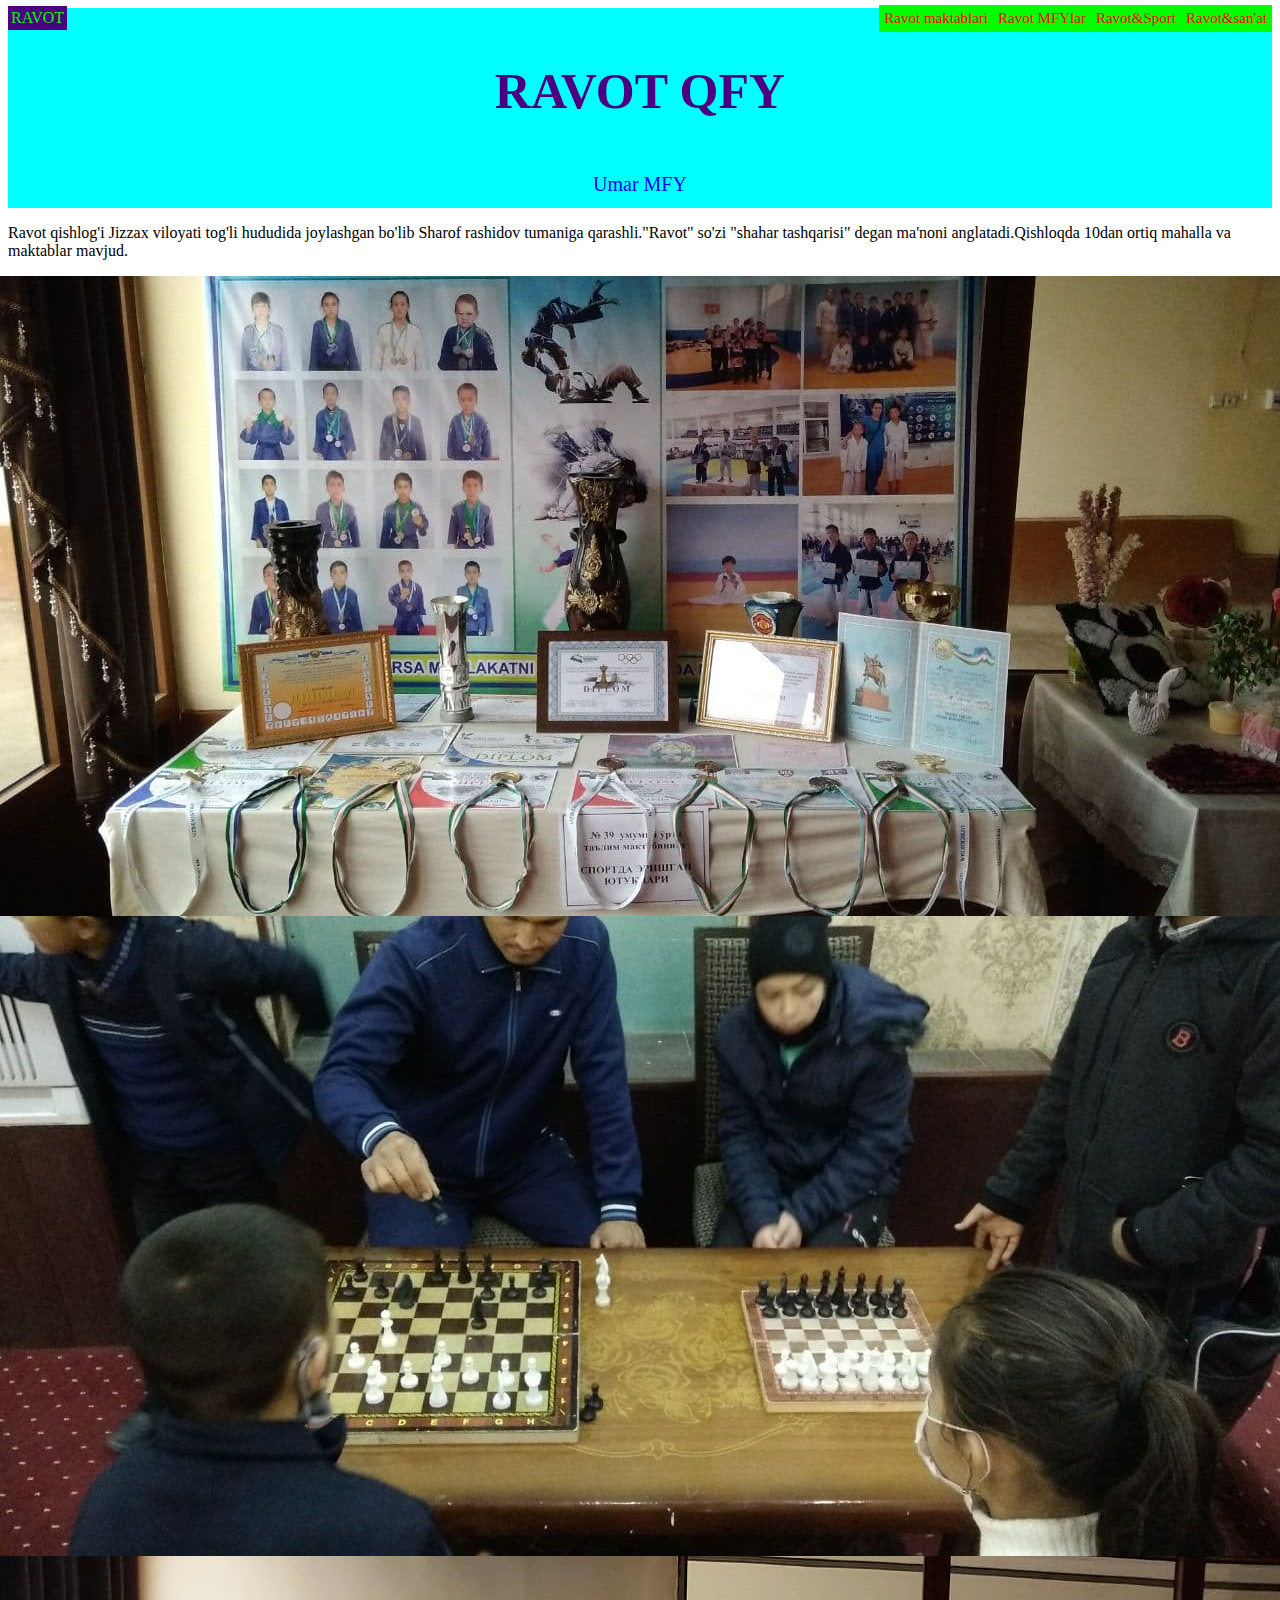
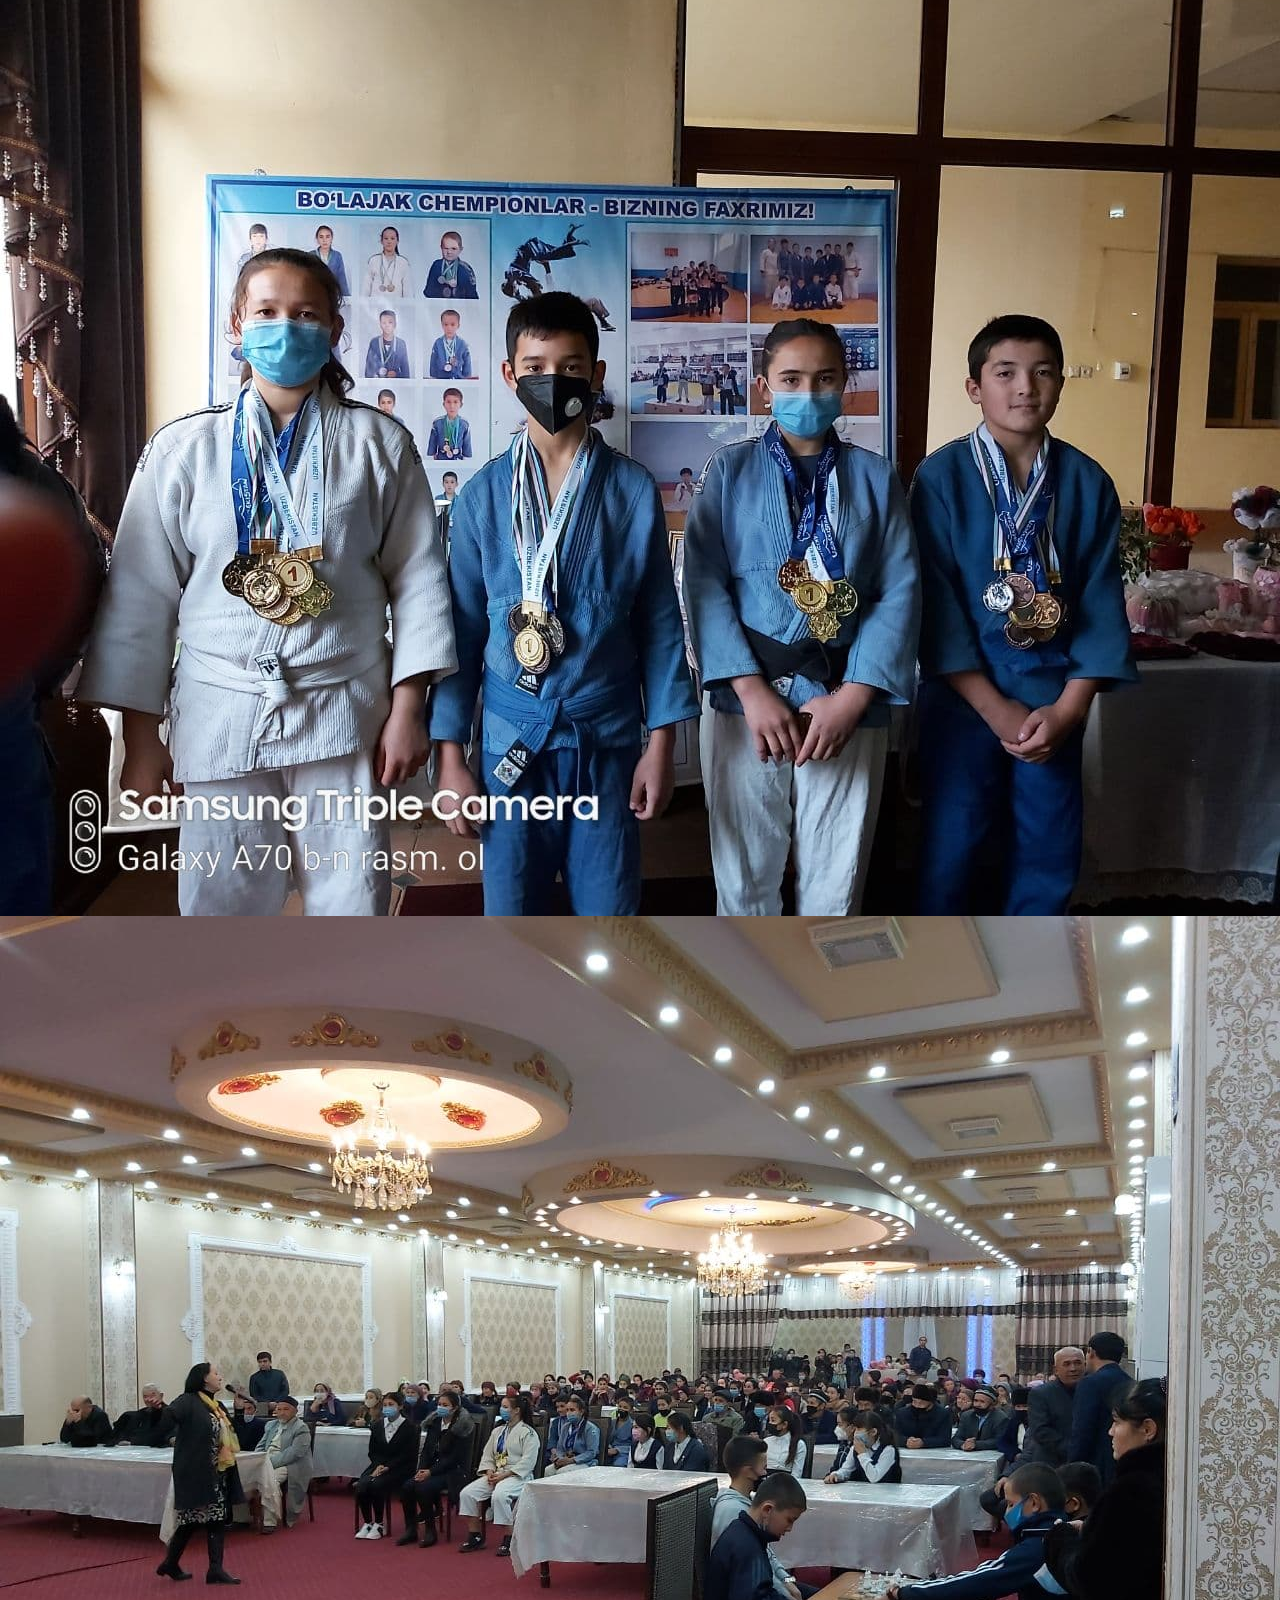
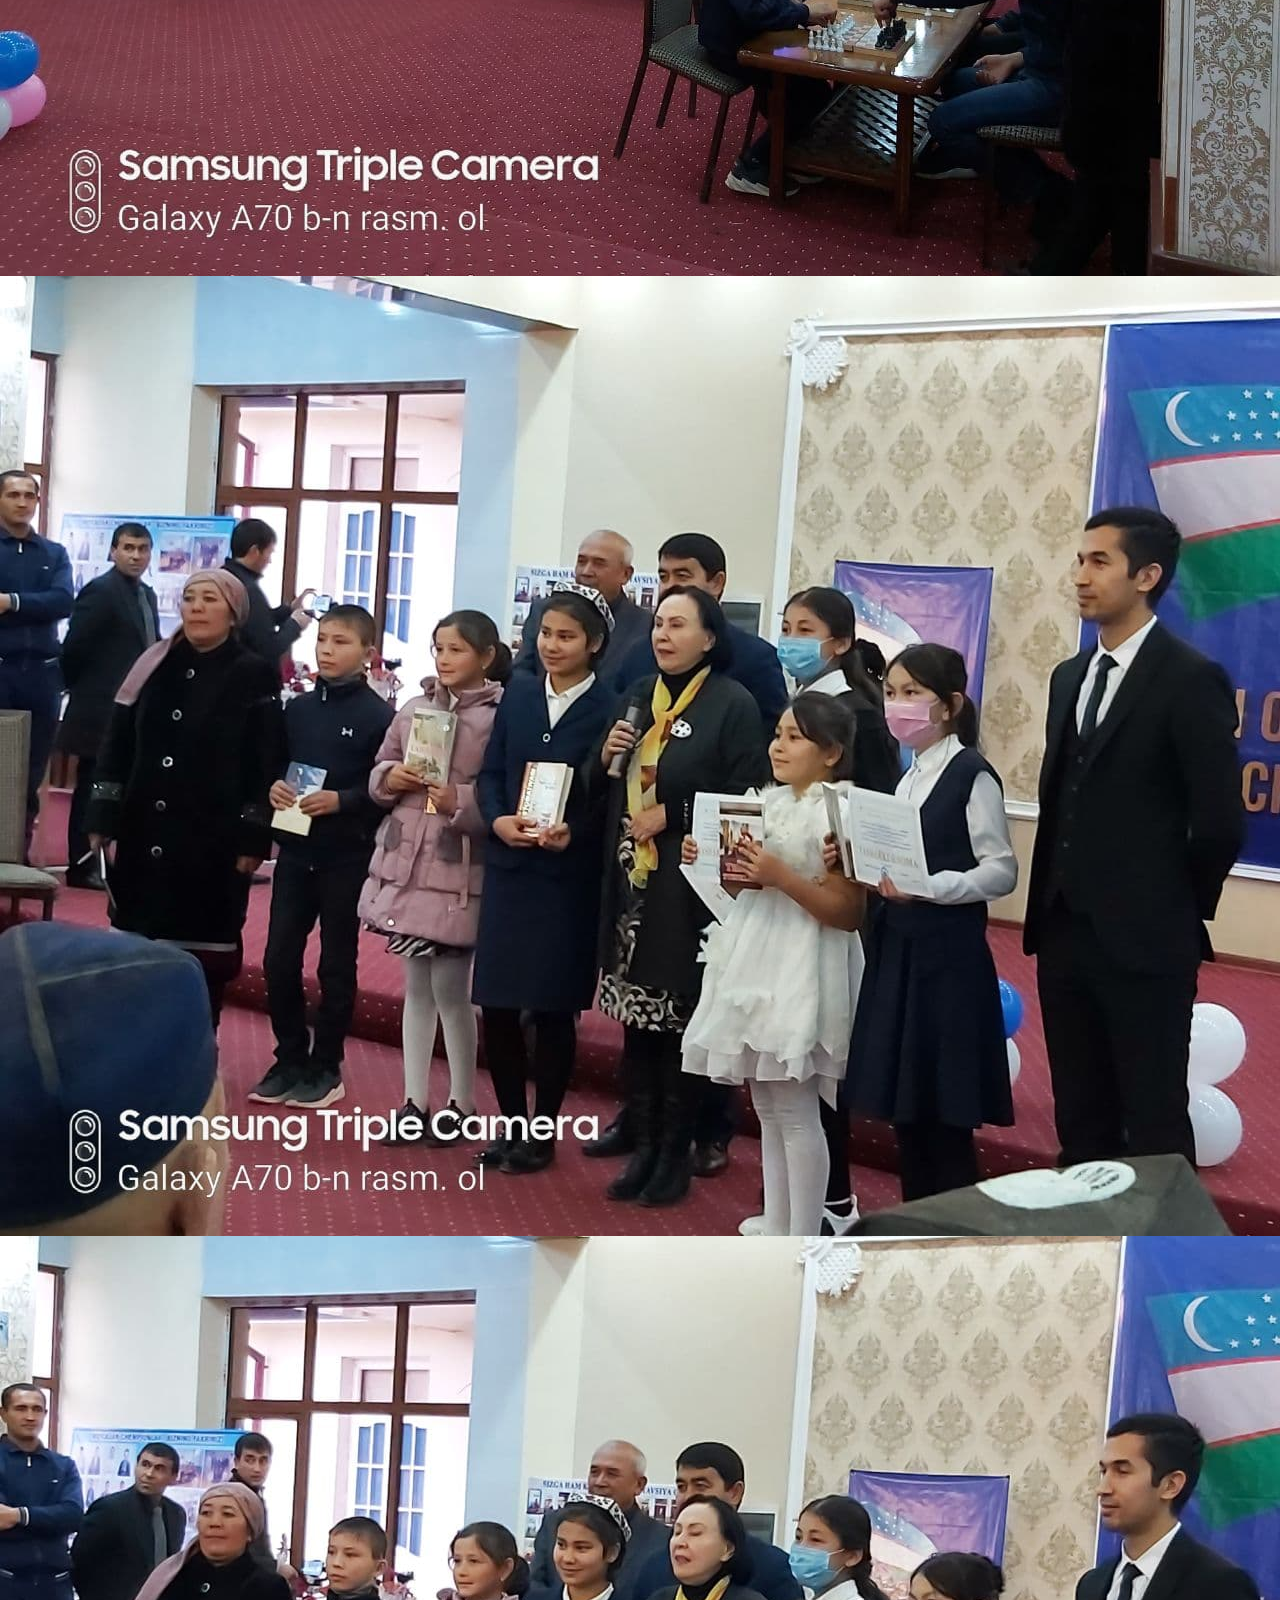
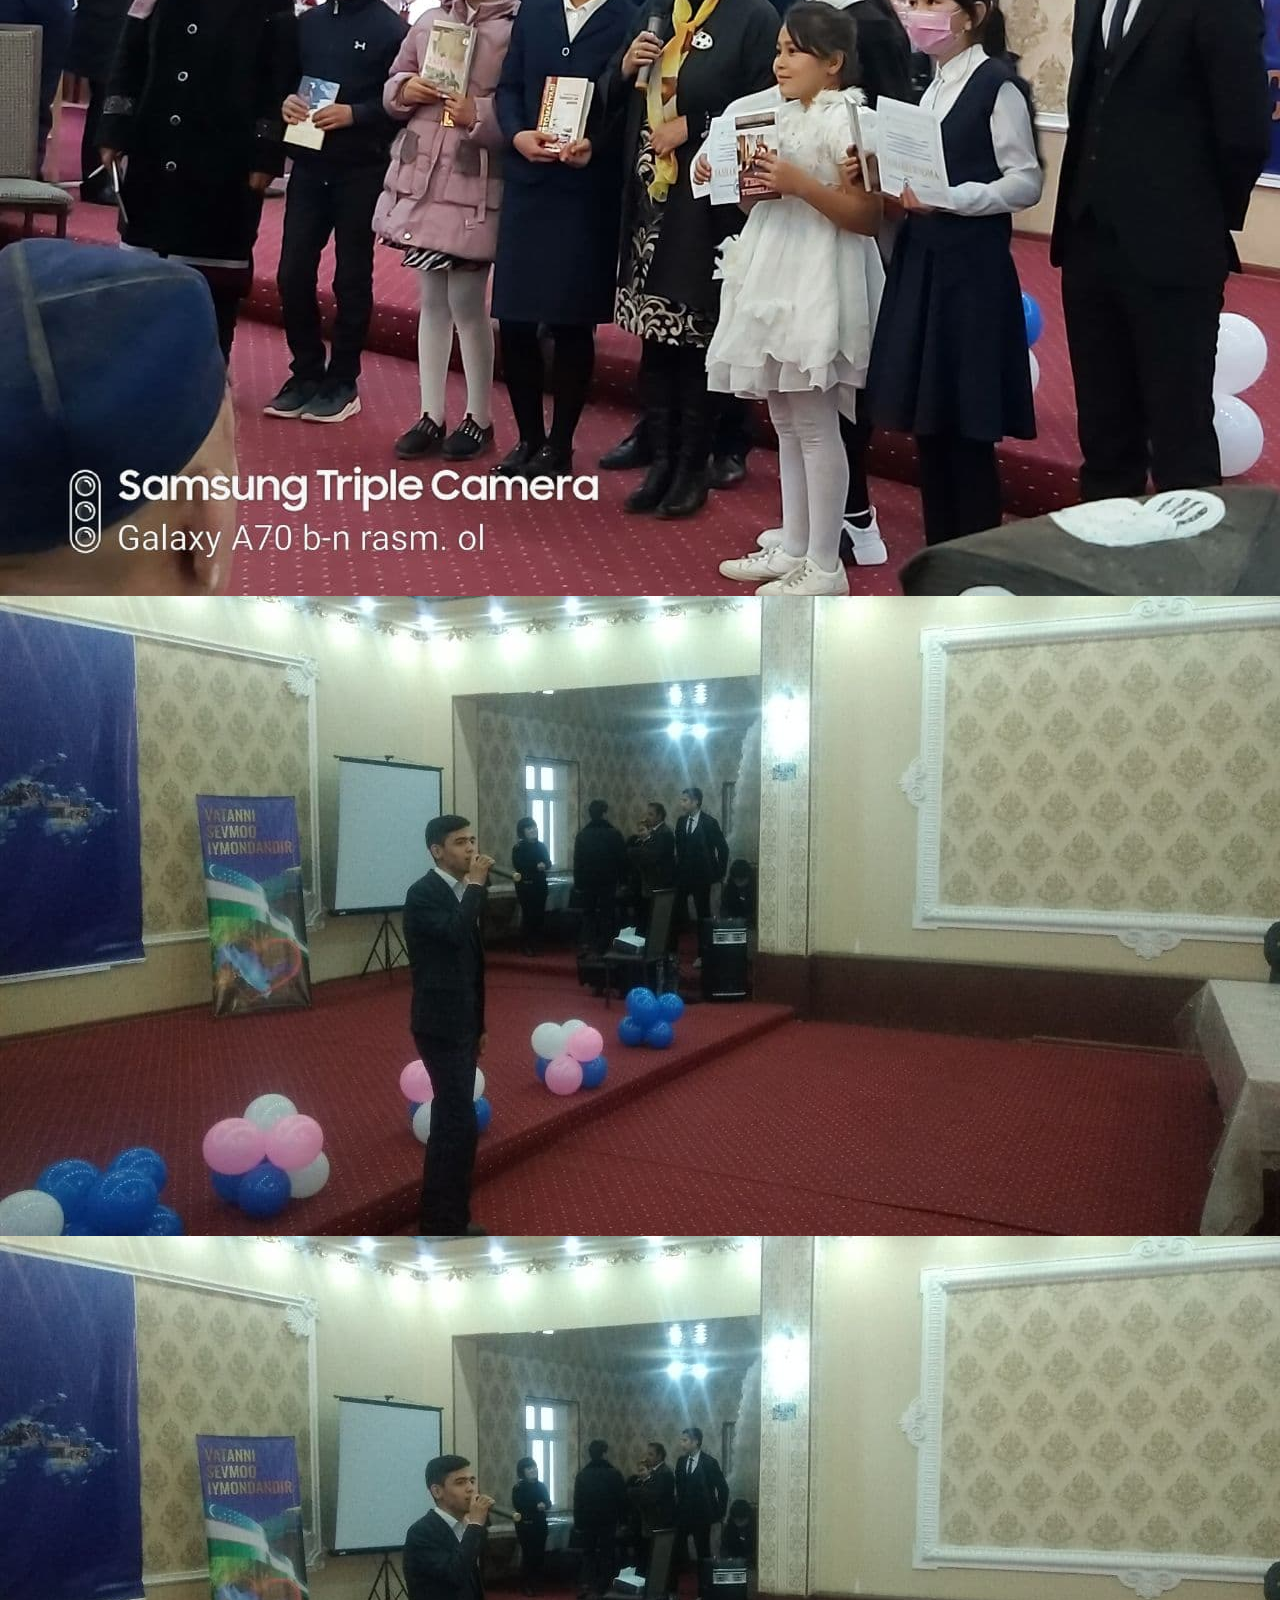
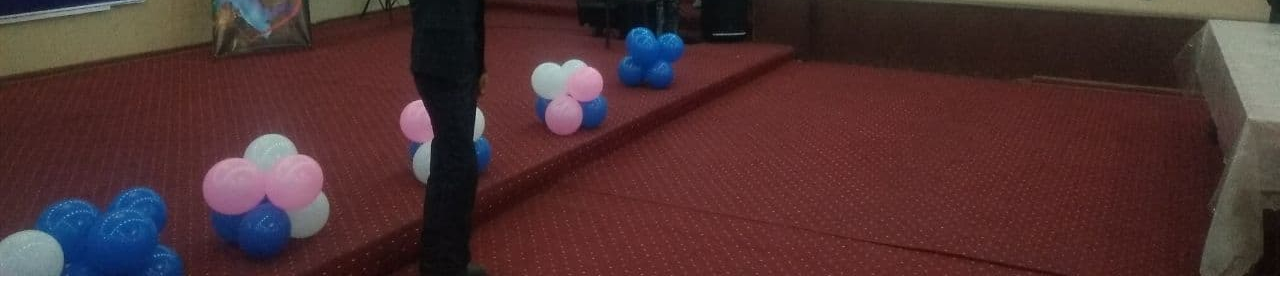
==== index.html @ e62953dc "Added new files" ====
<!DOCTYPE html>
<html lang="en">
<head>
    <meta charset="UTF-8">
    <meta name="viewport" content="width=device-width, initial-scale=1.0">
    <link rel="stylesheet" href="./style.css">
    <title>Jizzax Ravot</title>
</head>
<body>
    <header>
        
        <nav>
            <a href="#!" class="logo">RAVOT</a>
            <ul>
                <li><a href="#!">Ravot maktablari</a></li>
                <li><a href="#!">Ravot MFYlar</a></li>
                <li><a href="./sport.html">Ravot&Sport</a></li>
                <li><a href="./sanat.html">Ravot&san'at</a></li>
            </ul>
        </nav>
        <h1>RAVOT QFY</h1>
        <p>Umar MFY</p>
    </header>
    <section>
        <p>Ravot qishlog'i Jizzax viloyati tog'li hududida joylashgan bo'lib Sharof rashidov tumaniga qarashli."Ravot" so'zi "shahar tashqarisi" degan ma'noni anglatadi.Qishloqda 10dan ortiq mahalla va maktablar mavjud.</p>
        <img src="./ravot7.jpg" alt="JPEG">
        <img src="./ravot6.jpg" alt="">
        <img src="./ravot5.jpg" alt="JPEG">
        <img src="./ravot4.jpg" alt="JPEG">
        <img src="./ravot3.jpg" alt="JPEG">
        <img src="./ravot2.jpg" alt="JPEG">
        <img src="./ravot1.jpg" alt="JPEG">
        <img src="./ravot.jpg" alt="JPEG">
    </section>
</body>
---- style.css ----
header{
    width: 100%;
    height: 200px;
    display: flex;
    flex-direction: column;
    justify-content: space-evenly;
    align-items: center;
    margin: auto;
    background: aqua;
}
header nav{
    width: 100%;
    height: 20px;
    display: flex;
    justify-content: space-between;
    align-items: center;
}
header nav .logo{
    display: block;
    text-decoration: none;
    background: indigo;
    padding: 3px;
    color: lime;
}
header nav ul{
    display: flex;
    list-style: none;
    justify-content: space-between;
}
header nav ul li a{
    text-decoration: none;
    display: block;
    background: lime;
    color: red;
    font-size: 15px;
    padding: 5px;
}
header h1{
 font-weight: 700;
 color: indigo;
 font-size: 50px;
}
header p{
    font-weight:400;
    color: blue;
    font-size: 20px;
   }
   section{
  
 
    display: flex;
    flex-direction: column;
    justify-content: space-evenly;
    align-items: center;
    margin: auto;
   }
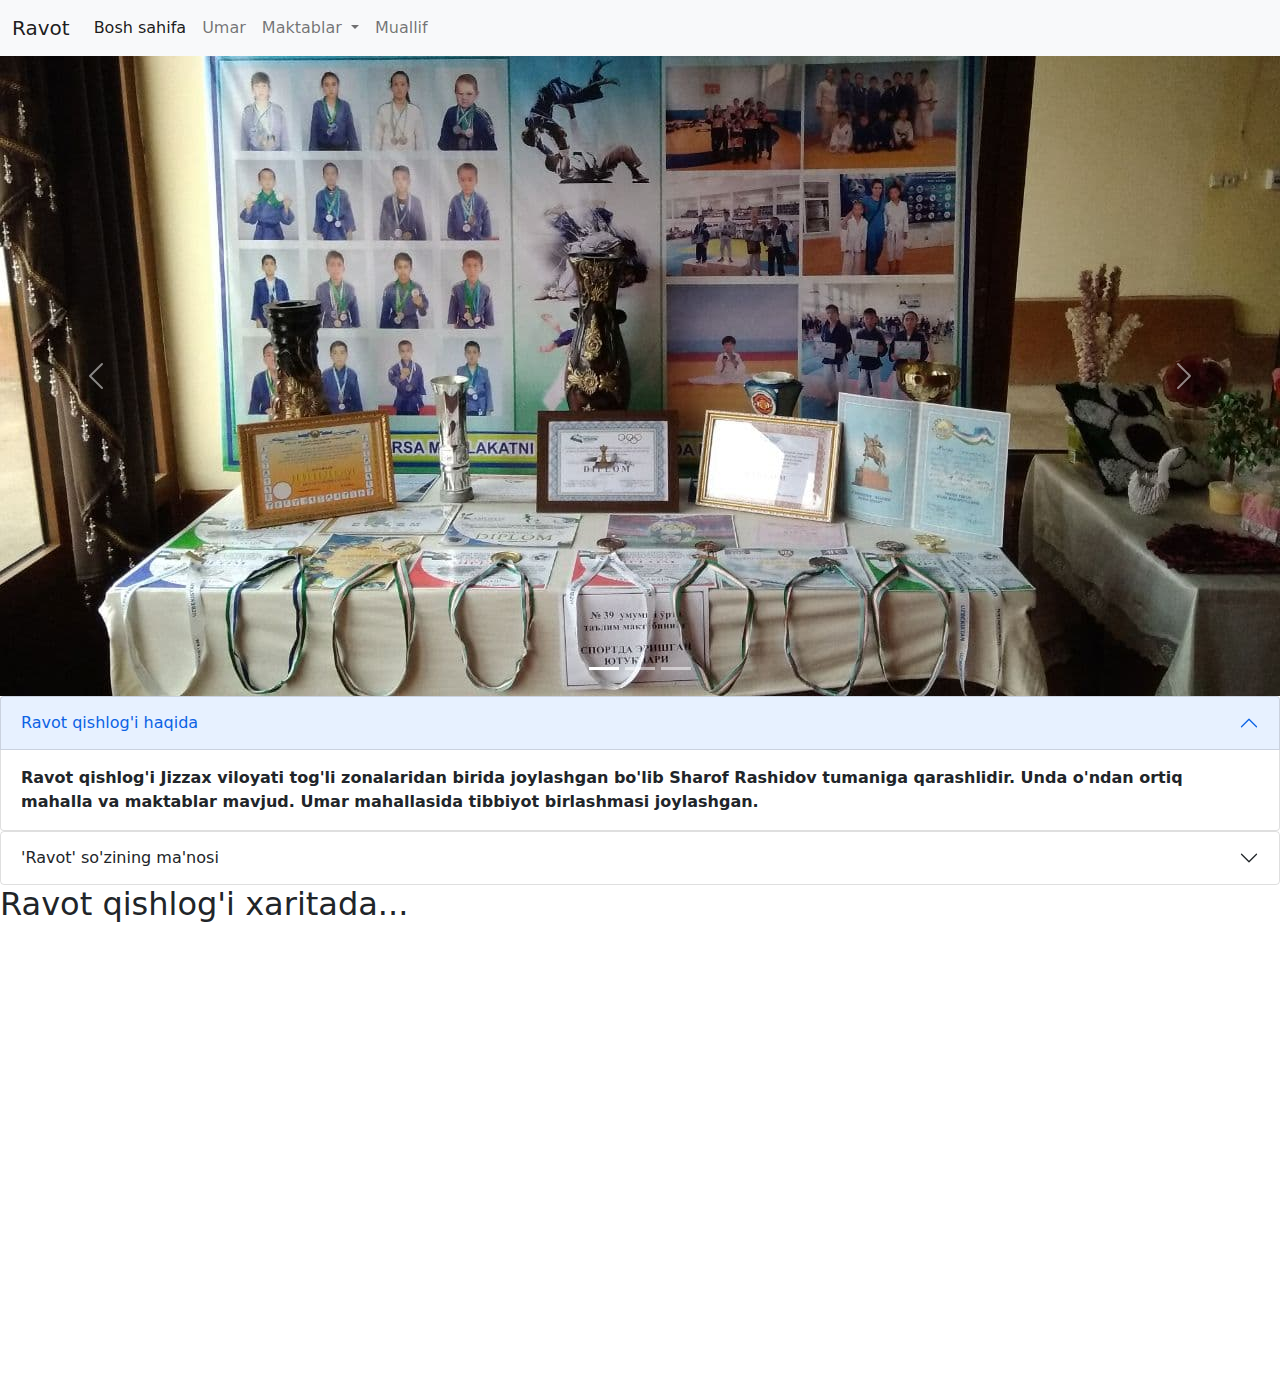
==== commit 5af76b1d: "Updated" ====
--- a/index.html
+++ b/index.html
@@ -1,35 +1,148 @@
-<!DOCTYPE html>
+<!doctype html>
 <html lang="en">
+
 <head>
-    <meta charset="UTF-8">
-    <meta name="viewport" content="width=device-width, initial-scale=1.0">
-    <link rel="stylesheet" href="./style.css">
-    <title>Jizzax Ravot</title>
+    <!-- Required meta tags -->
+    <meta charset="utf-8">
+    <meta name="viewport" content="width=device-width, initial-scale=1">
+
+    <!-- Bootstrap CSS -->
+    <link href="./css/bootstrap.min.css" rel="stylesheet">
+
+    <title>Hello, world!</title>
 </head>
+
 <body>
-    <header>
-        
-        <nav>
-            <a href="#!" class="logo">RAVOT</a>
-            <ul>
-                <li><a href="#!">Ravot maktablari</a></li>
-                <li><a href="#!">Ravot MFYlar</a></li>
-                <li><a href="./sport.html">Ravot&Sport</a></li>
-                <li><a href="./sanat.html">Ravot&san'at</a></li>
-            </ul>
-        </nav>
-        <h1>RAVOT QFY</h1>
-        <p>Umar MFY</p>
-    </header>
-    <section>
-        <p>Ravot qishlog'i Jizzax viloyati tog'li hududida joylashgan bo'lib Sharof rashidov tumaniga qarashli."Ravot" so'zi "shahar tashqarisi" degan ma'noni anglatadi.Qishloqda 10dan ortiq mahalla va maktablar mavjud.</p>
-        <img src="./ravot7.jpg" alt="JPEG">
-        <img src="./ravot6.jpg" alt="">
-        <img src="./ravot5.jpg" alt="JPEG">
-        <img src="./ravot4.jpg" alt="JPEG">
-        <img src="./ravot3.jpg" alt="JPEG">
-        <img src="./ravot2.jpg" alt="JPEG">
-        <img src="./ravot1.jpg" alt="JPEG">
-        <img src="./ravot.jpg" alt="JPEG">
-    </section>
-</body>+    
+
+
+    <nav class="navbar navbar-expand-lg navbar-light bg-light">
+        <div class="container-fluid">
+            <a class="navbar-brand" href="#">Ravot</a>
+            <button class="navbar-toggler" type="button" data-bs-toggle="collapse"
+                data-bs-target="#navbarSupportedContent" aria-controls="navbarSupportedContent" aria-expanded="false"
+                aria-label="Toggle navigation">
+                <span class="navbar-toggler-icon"></span>
+            </button>
+            <div class="collapse navbar-collapse" id="navbarSupportedContent">
+                <ul class="navbar-nav me-auto mb-2 mb-lg-0">
+                    <li class="nav-item">
+                        <a class="nav-link active" aria-current="page" href="./index.html">Bosh sahifa</a>
+                    </li>
+                    <li class="nav-item">
+                        <a class="nav-link" href="#!">Umar</a>
+                    </li>
+                    <li class="nav-item dropdown">
+                        <a class="nav-link dropdown-toggle" href="#" id="navbarDropdown" role="button"
+                            data-bs-toggle="dropdown" aria-expanded="false">
+                            Maktablar
+                        </a>
+                        <ul class="dropdown-menu" aria-labelledby="navbarDropdown">
+                            <li><a class="dropdown-item " href="./39.html">39</a></li>
+                            <li><a class="dropdown-item " href="#">40</a></li>
+                            <li><a class="dropdown-item " href="#">53</a></li>
+                            <li><a class="dropdown-item " href="#">47</a></li>
+                        </ul>
+                    </li>
+                    <li class="nav-item">
+                        <a class="nav-link" href="./shohjahon.html">Muallif</a>
+                    </li>
+                </ul>
+            </div>
+        </div>
+    </nav>
+    <div id="carouselExampleIndicators" class="carousel slide" data-bs-ride="carousel">
+        <ol class="carousel-indicators">
+            <li data-bs-target="#carouselExampleIndicators" data-bs-slide-to="0" class="active"></li>
+            <li data-bs-target="#carouselExampleIndicators" data-bs-slide-to="1"></li>
+            <li data-bs-target="#carouselExampleIndicators" data-bs-slide-to="2"></li>
+            
+        </ol>
+        <div class="carousel-inner">
+            <div class="carousel-item active">
+                <img src="./ravot7.jpg" class="d-block w-100" alt="JPEG">
+            </div>
+            <div class="carousel-item">
+                <img src="./ravot4.jpg" class="d-block w-100" alt="JPEG">
+            </div>
+            <div class="carousel-item">
+                <img src="./ravot1.jpg" class="d-block w-100" alt="JPEG">
+            </div>
+            
+        </div>
+        <a class="carousel-control-prev" href="#carouselExampleIndicators" role="button" data-bs-slide="prev">
+            <span class="carousel-control-prev-icon" aria-hidden="true"></span>
+            <span class="visually-hidden">Previous</span>
+        </a>
+        <a class="carousel-control-next" href="#carouselExampleIndicators" role="button" data-bs-slide="next">
+            <span class="carousel-control-next-icon" aria-hidden="true"></span>
+            <span class="visually-hidden">Next</span>
+        </a>
+    </div>
+
+
+
+
+
+
+
+
+    <div class="accordion" id="accordionExample">
+        <div class="accordion-item">
+            <h2 class="accordion-header" id="headingOne">
+                <button class="accordion-button" type="button" data-bs-toggle="collapse" data-bs-target="#collapseOne"
+                    aria-expanded="true" aria-controls="collapseOne">
+                    Ravot qishlog'i haqida
+                </button>
+            </h2>
+            <div id="collapseOne" class="accordion-collapse collapse show" aria-labelledby="headingOne"
+                data-bs-parent="#accordionExample">
+                <div class="accordion-body">
+                    <strong>Ravot qishlog'i Jizzax viloyati tog'li zonalaridan birida joylashgan bo'lib Sharof Rashidov
+                        tumaniga qarashlidir. Unda o'ndan ortiq mahalla va maktablar mavjud. Umar mahallasida tibbiyot
+                        birlashmasi joylashgan.
+                </div>
+            </div>
+        </div>
+        <div class="accordion-item">
+            <h2 class="accordion-header" id="headingTwo">
+                <button class="accordion-button collapsed" type="button" data-bs-toggle="collapse"
+                    data-bs-target="#collapseTwo" aria-expanded="false" aria-controls="collapseTwo">
+                    'Ravot' so'zining ma'nosi
+                </button>
+            </h2>
+            <div id="collapseTwo" class="accordion-collapse collapse" aria-labelledby="headingTwo"
+                data-bs-parent="#accordionExample">
+                <div class="accordion-body">
+                    <strong>'Ravot' so'zi 'shahar tashqarisi' ma'nosini anglatadi. Ya'ni qishloq shahardan ma'lum
+                        masofada joylashgani uchun shunday nom olgan. Ma'lumot uchun 'shahriston' so'zi 'shahar
+                        ichkarisi' ma'nosini anglatadi.
+                </div>
+            </div>
+        </div>
+
+    </div>
+
+    <h2>Ravot qishlog'i xaritada...</h2>
+    <iframe
+        src="https://www.google.com/maps/embed?pb=!1m14!1m12!1m3!1d17586.702124862513!2d68.00849351588529!3d40.00932457371166!2m3!1f0!2f0!3f0!3m2!1i1024!2i768!4f13.1!5e1!3m2!1suz!2s!4v1608559220345!5m2!1suz!2s"
+        width="600" height="450" frameborder="0" style="border:0;" allowfullscreen="" aria-hidden="false"
+        tabindex="0"></iframe>
+    <!-- Optional JavaScript; choose one of the two! -->
+
+    <!-- Option 1: Bootstrap Bundle with Popper -->
+    <script src="https://cdn.jsdelivr.net/npm/bootstrap@5.0.0-beta1/dist/js/bootstrap.bundle.min.js"
+        integrity="sha384-ygbV9kiqUc6oa4msXn9868pTtWMgiQaeYH7/t7LECLbyPA2x65Kgf80OJFdroafW"
+        crossorigin="anonymous"></script>
+
+    <!-- Option 2: Separate Popper and Bootstrap JS -->
+
+    <script src="https://cdn.jsdelivr.net/npm/@popperjs/core@2.5.4/dist/umd/popper.min.js"
+        integrity="sha384-q2kxQ16AaE6UbzuKqyBE9/u/KzioAlnx2maXQHiDX9d4/zp8Ok3f+M7DPm+Ib6IU"
+        crossorigin="anonymous"></script>
+    <script src="https://cdn.jsdelivr.net/npm/bootstrap@5.0.0-beta1/dist/js/bootstrap.min.js"
+        integrity="sha384-pQQkAEnwaBkjpqZ8RU1fF1AKtTcHJwFl3pblpTlHXybJjHpMYo79HY3hIi4NKxyj"
+        crossorigin="anonymous"></script>
+</body>
+
+</html>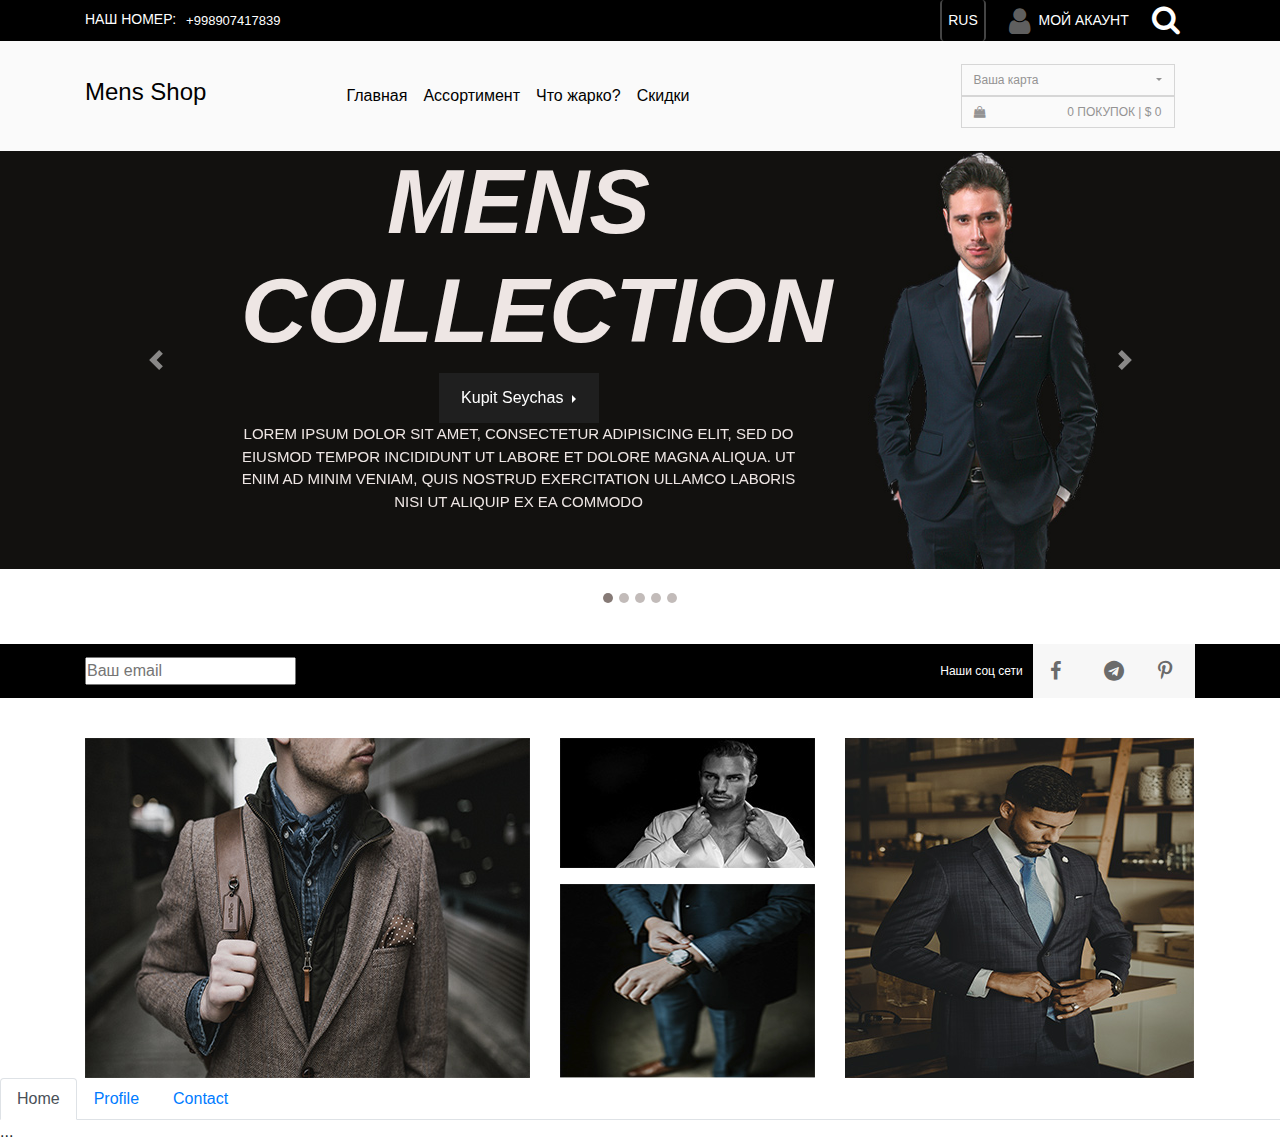
==== commit 9cf23c19: "Updated" ====
--- a/index.html
+++ b/index.html
@@ -2,147 +2,333 @@
 <html lang="en">
 
 <head>
-    <!-- Required meta tags -->
-    <meta charset="utf-8">
-    <meta name="viewport" content="width=device-width, initial-scale=1">
-
-    <!-- Bootstrap CSS -->
-    <link href="./css/bootstrap.min.css" rel="stylesheet">
-
-    <title>Hello, world!</title>
+  <!-- Required meta tags -->
+  <meta charset="utf-8">
+  <meta name="viewport" content="width=device-width, initial-scale=1, shrink-to-fit=no">
+
+  <!-- Bootstrap CSS -->
+  <link rel="stylesheet" href="./css/bootstrap.min.css">
+  <link rel="stylesheet" href="./fonts/font-awesome.min.css">
+  <link rel="stylesheet" href="./css/style.css">
+
+  <title>MEN'S SHOP</title>
 </head>
 
 <body>
-    
-
-
-    <nav class="navbar navbar-expand-lg navbar-light bg-light">
-        <div class="container-fluid">
-            <a class="navbar-brand" href="#">Ravot</a>
-            <button class="navbar-toggler" type="button" data-bs-toggle="collapse"
-                data-bs-target="#navbarSupportedContent" aria-controls="navbarSupportedContent" aria-expanded="false"
-                aria-label="Toggle navigation">
+  <header>
+    <div class="header_top">
+      <div class="container">
+        <div class="row d-flex justify-content-between align-items-center">
+          <div class="col-lg-4 d-flex">
+            <h1>наш номер:</h1>
+            <span>+998907417839</span>
+          </div>
+          <div class="col-lg-3 d-flex align-items-center justify-content-between">
+            <div class="dropdown">
+              <a class="btn" href="#" role="button" id="dropdownMenuLink" data-toggle="dropdown" aria-haspopup="true"
+                aria-expanded="false">
+                RUS
+              </a>
+
+              <div class="dropdown-menu" aria-labelledby="dropdownMenuLink">
+                <a class="dropdown-item" href="#">Action</a>
+                <a class="dropdown-item" href="#">Another action</a>
+                <a class="dropdown-item" href="#">Something else here</a>
+              </div>
+            </div>
+            <i class="fa fa-user" aria-hidden="true"></i>
+            <a href="#!">
+              <p>мой акаунт</p>
+            </a>
+            <a class="search" href="#!"><i class="fa fa-search" aria-hidden="true"></i></a>
+
+          </div>
+        </div>
+      </div>
+    </div>
+    <div class="header_nav d-flex align-items-center">
+      <div class="container">
+        <div class="row d-flex justify-content-between align-items-center">
+          <div class="col-lg-2">
+            <h1>Mens Shop</h1>
+          </div>
+          <div class="col-lg-6">
+            <nav class="navbar navbar-expand-lg navbar-light">
+
+              <button class="navbar-toggler" type="button" data-toggle="collapse" data-target="#navbarSupportedContent"
+                aria-controls="navbarSupportedContent" aria-expanded="false" aria-label="Toggle navigation">
                 <span class="navbar-toggler-icon"></span>
-            </button>
-            <div class="collapse navbar-collapse" id="navbarSupportedContent">
-                <ul class="navbar-nav me-auto mb-2 mb-lg-0">
-                    <li class="nav-item">
-                        <a class="nav-link active" aria-current="page" href="./index.html">Bosh sahifa</a>
-                    </li>
-                    <li class="nav-item">
-                        <a class="nav-link" href="#!">Umar</a>
-                    </li>
-                    <li class="nav-item dropdown">
-                        <a class="nav-link dropdown-toggle" href="#" id="navbarDropdown" role="button"
-                            data-bs-toggle="dropdown" aria-expanded="false">
-                            Maktablar
-                        </a>
-                        <ul class="dropdown-menu" aria-labelledby="navbarDropdown">
-                            <li><a class="dropdown-item " href="./39.html">39</a></li>
-                            <li><a class="dropdown-item " href="#">40</a></li>
-                            <li><a class="dropdown-item " href="#">53</a></li>
-                            <li><a class="dropdown-item " href="#">47</a></li>
-                        </ul>
-                    </li>
-                    <li class="nav-item">
-                        <a class="nav-link" href="./shohjahon.html">Muallif</a>
-                    </li>
+              </button>
+
+              <div class="collapse navbar-collapse" id="navbarSupportedContent">
+                <ul class="navbar-nav mr-auto">
+                  <li class="nav-item">
+                    <a class="nav-link" href="#">Главная</a>
+                  </li>
+                  <li class="nav-item">
+                    <a class="nav-link" href="#">Ассортимент</a>
+                  </li>
+                  <li class="nav-item">
+                    <a class="nav-link" href="#">Что жарко?</a>
+                  </li>
+                  <li class="nav-item">
+                    <a class="nav-link" href="#">Скидки</a>
+                  </li>
                 </ul>
-            </div>
-        </div>
-    </nav>
-    <div id="carouselExampleIndicators" class="carousel slide" data-bs-ride="carousel">
+              </div>
+            </nav>
+          </div>
+          <div class="col-lg-3">
+            <div class="dropdown">
+              <a class="btn d-flex justify-content-between" href="#" role="button" id="dropdownMenuLink"
+                data-toggle="dropdown" aria-haspopup="true" aria-expanded="false">
+                Ваша карта <div class="dropdown-toggle"></div>
+              </a>
+
+
+              <div class="dropdown-menu" aria-labelledby="dropdownMenuLink">
+                <a class="dropdown-item" href="#">Action</a>
+                <a class="dropdown-item" href="#">Another action</a>
+                <a class="dropdown-item" href="#">Something else here</a>
+              </div>
+              <a class="btn d-flex justify-content-between align-items-center" href="#">
+                <i class="fa fa-shopping-bag" aria-hidden="true"></i> 0 ПОКУПОК | $ 0
+              </a>
+            </div>
+          </div>
+        </div>
+      </div>
+    </div>
+  </header>
+  <main>
+    <section>
+      <div id="carouselExampleCaptions" class="carousel slide" data-ride="carousel">
         <ol class="carousel-indicators">
-            <li data-bs-target="#carouselExampleIndicators" data-bs-slide-to="0" class="active"></li>
-            <li data-bs-target="#carouselExampleIndicators" data-bs-slide-to="1"></li>
-            <li data-bs-target="#carouselExampleIndicators" data-bs-slide-to="2"></li>
-            
+          <li data-target="#carouselExampleCaptions" data-slide-to="0" class="active"></li>
+          <li data-target="#carouselExampleCaptions" data-slide-to="1"></li>
+          <li data-target="#carouselExampleCaptions" data-slide-to="2"></li>
+          <li data-target="#carouselExampleCaptions" data-slide-to="3"></li>
+          <li data-target="#carouselExampleCaptions" data-slide-to="4"></li>
         </ol>
         <div class="carousel-inner">
-            <div class="carousel-item active">
-                <img src="./ravot7.jpg" class="d-block w-100" alt="JPEG">
-            </div>
-            <div class="carousel-item">
-                <img src="./ravot4.jpg" class="d-block w-100" alt="JPEG">
-            </div>
-            <div class="carousel-item">
-                <img src="./ravot1.jpg" class="d-block w-100" alt="JPEG">
-            </div>
-            
-        </div>
-        <a class="carousel-control-prev" href="#carouselExampleIndicators" role="button" data-bs-slide="prev">
-            <span class="carousel-control-prev-icon" aria-hidden="true"></span>
-            <span class="visually-hidden">Previous</span>
+          <div class="carousel-item active">
+
+            <img src="./images/slider.jpg" class="d-block w-100" alt="...">
+            <div class="carousel-caption">
+              <h5>MENS COLLECTION</h5>
+              <div class="btn-group dropright">
+                <button type="button" class="btn dropdown-toggle" data-toggle="dropdown" aria-haspopup="true"
+                  aria-expanded="false">
+                  Kupit Seychas
+                </button>
+                <div class="dropdown-menu">
+                  Kupit Seychas
+                </div>
+              </div>
+              <p>Lorem ipsum dolor sit amet, consectetur adipisicing elit, sed do eiusmod tempor incididunt ut labore et
+                dolore magna aliqua. Ut enim ad minim veniam, quis nostrud exercitation ullamco laboris nisi ut aliquip
+                ex
+                ea commodo</p>
+            </div>
+
+          </div>
+          <div class="carousel-item ">
+
+            <img src="./images/slider.jpg" class="d-block w-100" alt="...">
+            <div class="carousel-caption">
+              <h5>MENS COLLECTION</h5>
+              <div class="btn-group dropright">
+                <button type="button" class="btn dropdown-toggle" data-toggle="dropdown" aria-haspopup="true"
+                  aria-expanded="false">
+                  Kupit Seychas
+                </button>
+                <div class="dropdown-menu">
+                  Kupit Seychas
+                </div>
+              </div>
+              <p>Lorem ipsum dolor sit amet, consectetur adipisicing elit, sed do eiusmod tempor incididunt ut labore et
+                dolore magna aliqua. Ut enim ad minim veniam, quis nostrud exercitation ullamco laboris nisi ut aliquip
+                ex
+                ea commodo</p>
+            </div>
+
+          </div>
+          <div class="carousel-item ">
+
+            <img src="./images/slider.jpg" class="d-block w-100" alt="...">
+            <div class="carousel-caption">
+              <h5>MENS COLLECTION</h5>
+              <div class="btn-group dropright">
+                <button type="button" class="btn dropdown-toggle" data-toggle="dropdown" aria-haspopup="true"
+                  aria-expanded="false">
+                  Kupit Seychas
+                </button>
+                <div class="dropdown-menu">
+                  Kupit Seychas
+                </div>
+              </div>
+              <p>Lorem ipsum dolor sit amet, consectetur adipisicing elit, sed do eiusmod tempor incididunt ut labore et
+                dolore magna aliqua. Ut enim ad minim veniam, quis nostrud exercitation ullamco laboris nisi ut aliquip
+                ex
+                ea commodo</p>
+            </div>
+
+          </div>
+          <div class="carousel-item ">
+
+            <img src="./images/slider.jpg" class="d-block w-100" alt="...">
+            <div class="carousel-caption">
+              <h5>MENS COLLECTION</h5>
+              <div class="btn-group dropright">
+                <button type="button" class="btn dropdown-toggle" data-toggle="dropdown" aria-haspopup="true"
+                  aria-expanded="false">
+                  Kupit Seychas
+                </button>
+                <div class="dropdown-menu">
+                  Kupit Seychas
+                </div>
+              </div>
+              <p>Lorem ipsum dolor sit amet, consectetur adipisicing elit, sed do eiusmod tempor incididunt ut labore et
+                dolore magna aliqua. Ut enim ad minim veniam, quis nostrud exercitation ullamco laboris nisi ut aliquip
+                ex
+                ea commodo</p>
+            </div>
+
+          </div>
+          <div class="carousel-item ">
+
+            <img src="./images/slider.jpg" class="d-block w-100" alt="...">
+            <div class="carousel-caption">
+              <h5>MENS COLLECTION</h5>
+              <div class="btn-group dropright">
+                <button type="button" class="btn dropdown-toggle" data-toggle="dropdown" aria-haspopup="true"
+                  aria-expanded="false">
+                  Kupit Seychas
+                </button>
+                <div class="dropdown-menu">
+                  Kupit Seychas
+                </div>
+              </div>
+              <p>Lorem ipsum dolor sit amet, consectetur adipisicing elit, sed do eiusmod tempor incididunt ut labore et
+                dolore magna aliqua. Ut enim ad minim veniam, quis nostrud exercitation ullamco laboris nisi ut aliquip
+                ex
+                ea commodo</p>
+            </div>
+
+          </div>
+
+        </div>
+        <a class="carousel-control-prev" href="#carouselExampleCaptions" role="button" data-slide="prev">
+          <span class="carousel-control-prev-icon" aria-hidden="true"></span>
+          <span class="sr-only">Previous</span>
         </a>
-        <a class="carousel-control-next" href="#carouselExampleIndicators" role="button" data-bs-slide="next">
-            <span class="carousel-control-next-icon" aria-hidden="true"></span>
-            <span class="visually-hidden">Next</span>
+        <a class="carousel-control-next" href="#carouselExampleCaptions" role="button" data-slide="next">
+          <span class="carousel-control-next-icon" aria-hidden="true"></span>
+          <span class="sr-only">Next</span>
         </a>
-    </div>
-
-
-
-
-
-
-
-
-    <div class="accordion" id="accordionExample">
-        <div class="accordion-item">
-            <h2 class="accordion-header" id="headingOne">
-                <button class="accordion-button" type="button" data-bs-toggle="collapse" data-bs-target="#collapseOne"
-                    aria-expanded="true" aria-controls="collapseOne">
-                    Ravot qishlog'i haqida
-                </button>
-            </h2>
-            <div id="collapseOne" class="accordion-collapse collapse show" aria-labelledby="headingOne"
-                data-bs-parent="#accordionExample">
-                <div class="accordion-body">
-                    <strong>Ravot qishlog'i Jizzax viloyati tog'li zonalaridan birida joylashgan bo'lib Sharof Rashidov
-                        tumaniga qarashlidir. Unda o'ndan ortiq mahalla va maktablar mavjud. Umar mahallasida tibbiyot
-                        birlashmasi joylashgan.
-                </div>
-            </div>
-        </div>
-        <div class="accordion-item">
-            <h2 class="accordion-header" id="headingTwo">
-                <button class="accordion-button collapsed" type="button" data-bs-toggle="collapse"
-                    data-bs-target="#collapseTwo" aria-expanded="false" aria-controls="collapseTwo">
-                    'Ravot' so'zining ma'nosi
-                </button>
-            </h2>
-            <div id="collapseTwo" class="accordion-collapse collapse" aria-labelledby="headingTwo"
-                data-bs-parent="#accordionExample">
-                <div class="accordion-body">
-                    <strong>'Ravot' so'zi 'shahar tashqarisi' ma'nosini anglatadi. Ya'ni qishloq shahardan ma'lum
-                        masofada joylashgani uchun shunday nom olgan. Ma'lumot uchun 'shahriston' so'zi 'shahar
-                        ichkarisi' ma'nosini anglatadi.
-                </div>
-            </div>
-        </div>
-
-    </div>
-
-    <h2>Ravot qishlog'i xaritada...</h2>
-    <iframe
-        src="https://www.google.com/maps/embed?pb=!1m14!1m12!1m3!1d17586.702124862513!2d68.00849351588529!3d40.00932457371166!2m3!1f0!2f0!3f0!3m2!1i1024!2i768!4f13.1!5e1!3m2!1suz!2s!4v1608559220345!5m2!1suz!2s"
-        width="600" height="450" frameborder="0" style="border:0;" allowfullscreen="" aria-hidden="false"
-        tabindex="0"></iframe>
-    <!-- Optional JavaScript; choose one of the two! -->
-
-    <!-- Option 1: Bootstrap Bundle with Popper -->
-    <script src="https://cdn.jsdelivr.net/npm/bootstrap@5.0.0-beta1/dist/js/bootstrap.bundle.min.js"
-        integrity="sha384-ygbV9kiqUc6oa4msXn9868pTtWMgiQaeYH7/t7LECLbyPA2x65Kgf80OJFdroafW"
-        crossorigin="anonymous"></script>
-
-    <!-- Option 2: Separate Popper and Bootstrap JS -->
-
-    <script src="https://cdn.jsdelivr.net/npm/@popperjs/core@2.5.4/dist/umd/popper.min.js"
-        integrity="sha384-q2kxQ16AaE6UbzuKqyBE9/u/KzioAlnx2maXQHiDX9d4/zp8Ok3f+M7DPm+Ib6IU"
-        crossorigin="anonymous"></script>
-    <script src="https://cdn.jsdelivr.net/npm/bootstrap@5.0.0-beta1/dist/js/bootstrap.min.js"
-        integrity="sha384-pQQkAEnwaBkjpqZ8RU1fF1AKtTcHJwFl3pblpTlHXybJjHpMYo79HY3hIi4NKxyj"
-        crossorigin="anonymous"></script>
+      </div>
+    </section>
+    <div class="section2">
+      <div class="container">
+        <div class="row justify-content-between align-items-center">
+          <div class="col-md-2">
+            <input type="email" placeholder="Ваш email">
+          </div>
+          <div class="col-lg-3 d-flex justify-content-center align-items-center">
+            <p>Наши соц сети</p>
+            <a href="#!"><i class="fa fa-facebook" aria-hidden="true"></i></a>
+            <a href="https://t.me/urolov_tuit"><i class="fa fa-telegram" aria-hidden="true"></i></a>
+            <a href="#!"><i class="fa fa-pinterest-p" aria-hidden="true"></i></a>
+          </div>
+        </div>
+      </div>
+    </div>
+    <div class="section3">
+      <div class="container">
+        <div class="row">
+          <div class="col-lg-5">
+            <div class="imgbox">
+              <img src="./images/reklama1.jpg" alt="">
+              <button>BUY NOW</button>
+            </div>
+          </div>
+          <div class="col-lg-3 d-flex flex-column justify-content-between">
+            <div class="imgbox">
+              <img src="./images/reklama2.jpg" alt="">
+              <button>BUY NOW</button>
+            </div>
+            <div class="imgbox">
+              <img src="./images/reklama3.jpg" alt="">
+              <button>BUY NOW</button>
+            </div>
+          </div>
+          <div class="col-lg-4">
+            <div class="imgbox">
+              <img src="./images/reklama4.jpg" alt="">
+              <button>BUY NOW</button>
+            </div>
+          </div>
+        </div>
+      </div>
+    </div>
+    <div class="section4">
+      <ul class="nav nav-tabs" id="myTab" role="tablist">
+        <li class="nav-item" role="presentation">
+          <a class="nav-link active" id="home-tab" data-toggle="tab" href="#home" role="tab" aria-controls="home" aria-selected="true">Home</a>
+        </li>
+        <li class="nav-item" role="presentation">
+          <a class="nav-link" id="profile-tab" data-toggle="tab" href="#profile" role="tab" aria-controls="profile" aria-selected="false">Profile</a>
+        </li>
+        <li class="nav-item" role="presentation">
+          <a class="nav-link" id="contact-tab" data-toggle="tab" href="#contact" role="tab" aria-controls="contact" aria-selected="false">Contact</a>
+        </li>
+      </ul>
+      <div class="tab-content" id="myTabContent">
+        <div class="tab-pane fade show active" id="home" role="tabpanel" aria-labelledby="home-tab">...</div>
+        <div class="tab-pane fade" id="profile" role="tabpanel" aria-labelledby="profile-tab">...</div>
+        <div class="tab-pane fade" id="contact" role="tabpanel" aria-labelledby="contact-tab">...</div>
+      </div>
+    </div>
+  </main>
+
+
+
+
+
+
+
+
+
+
+
+
+
+
+
+
+
+
+
+
+
+
+
+
+
+
+
+  <!--------------------------------scripts--------------------------------------->
+  <!-- Optional JavaScript; choose one of the two! -->
+
+  <!-- Option 1: jQuery and Bootstrap Bundle (includes Popper) -->
+  <script src="https://code.jquery.com/jquery-3.5.1.slim.min.js"></script>
+  <script src="https://cdn.jsdelivr.net/npm/bootstrap@4.5.3/dist/js/bootstrap.bundle.min.js"></script>
+
+  <!-- Option 2: jQuery, Popper.js, and Bootstrap JS
+    <script src="https://code.jquery.com/jquery-3.5.1.slim.min.js" integrity="sha384-DfXdz2htPH0lsSSs5nCTpuj/zy4C+OGpamoFVy38MVBnE+IbbVYUew+OrCXaRkfj" crossorigin="anonymous"></script>
+    <script src="https://cdn.jsdelivr.net/npm/popper.js@1.16.1/dist/umd/popper.min.js" integrity="sha384-9/reFTGAW83EW2RDu2S0VKaIzap3H66lZH81PoYlFhbGU+6BZp6G7niu735Sk7lN" crossorigin="anonymous"></script>
+    <script src="https://cdn.jsdelivr.net/npm/bootstrap@4.5.3/dist/js/bootstrap.min.js" integrity="sha384-w1Q4orYjBQndcko6MimVbzY0tgp4pWB4lZ7lr30WKz0vr/aWKhXdBNmNb5D92v7s" crossorigin="anonymous"></script>
+    -->
 </body>
 
 </html>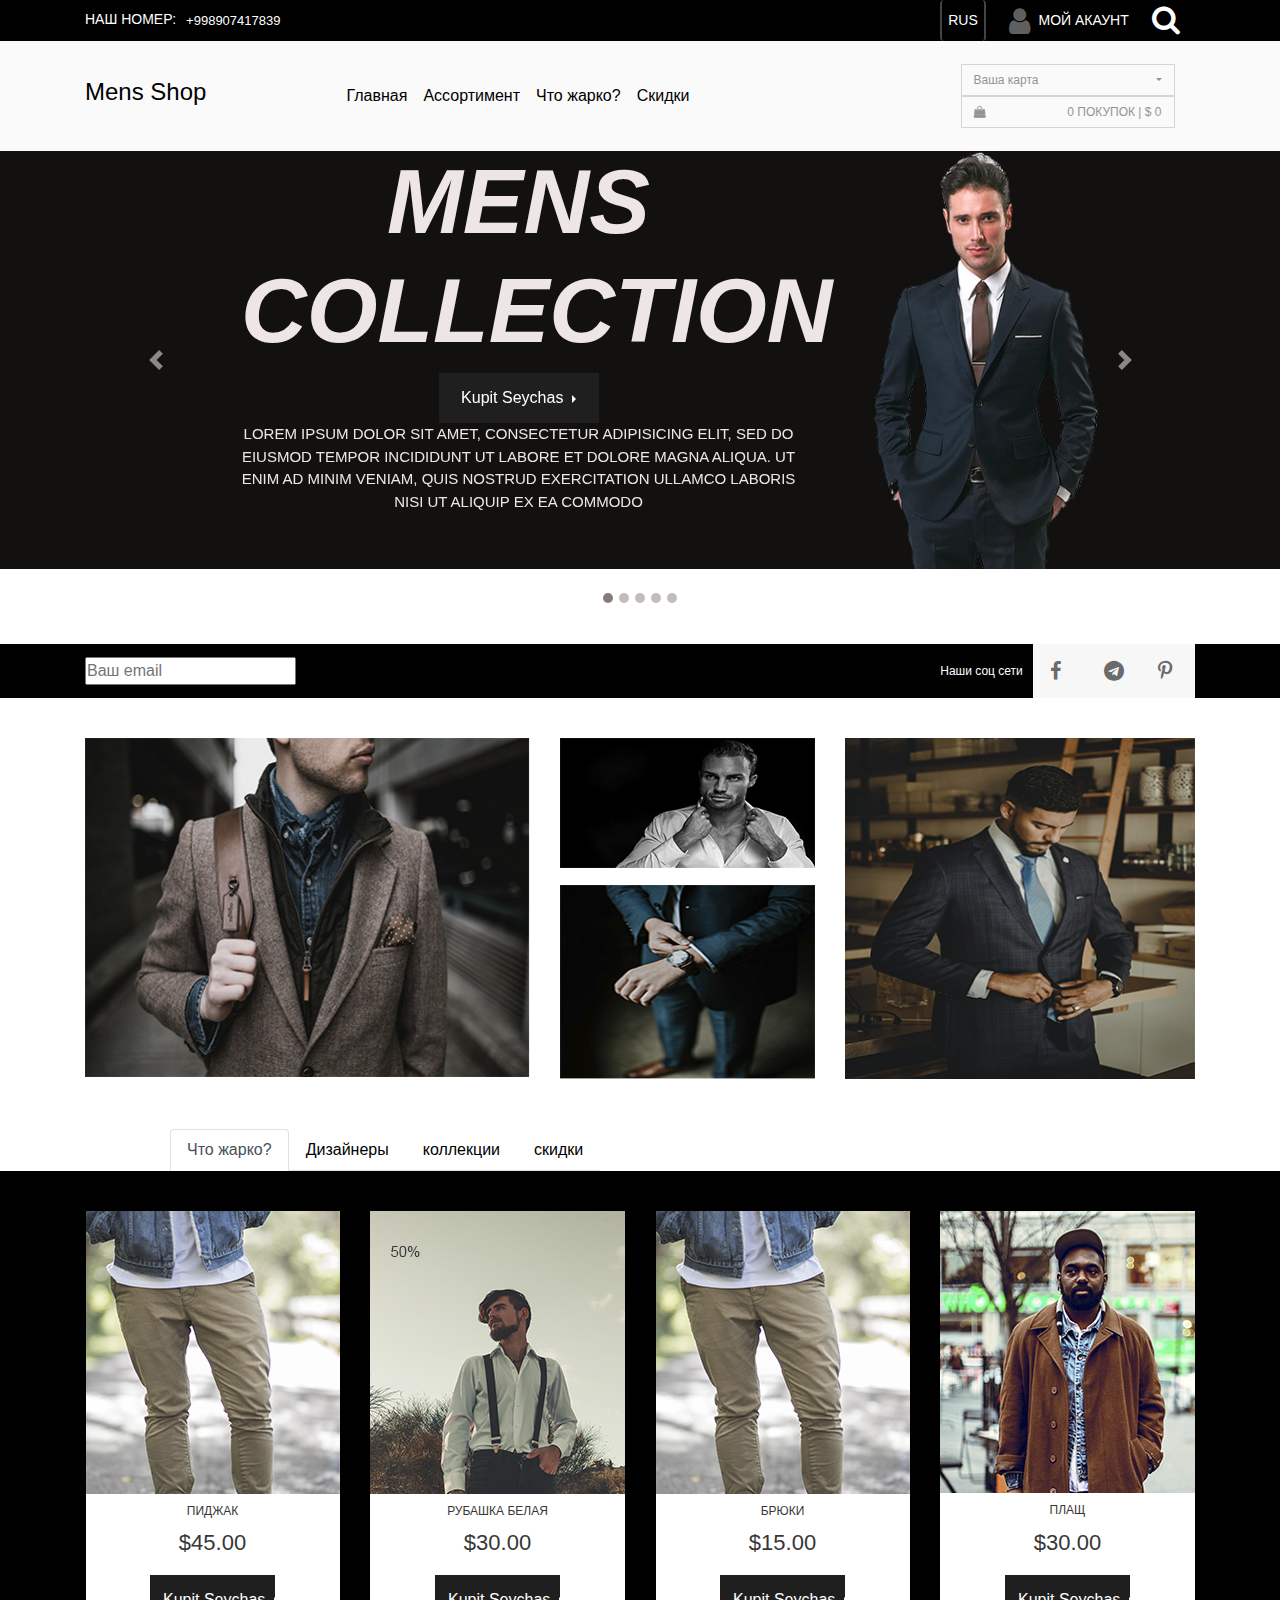
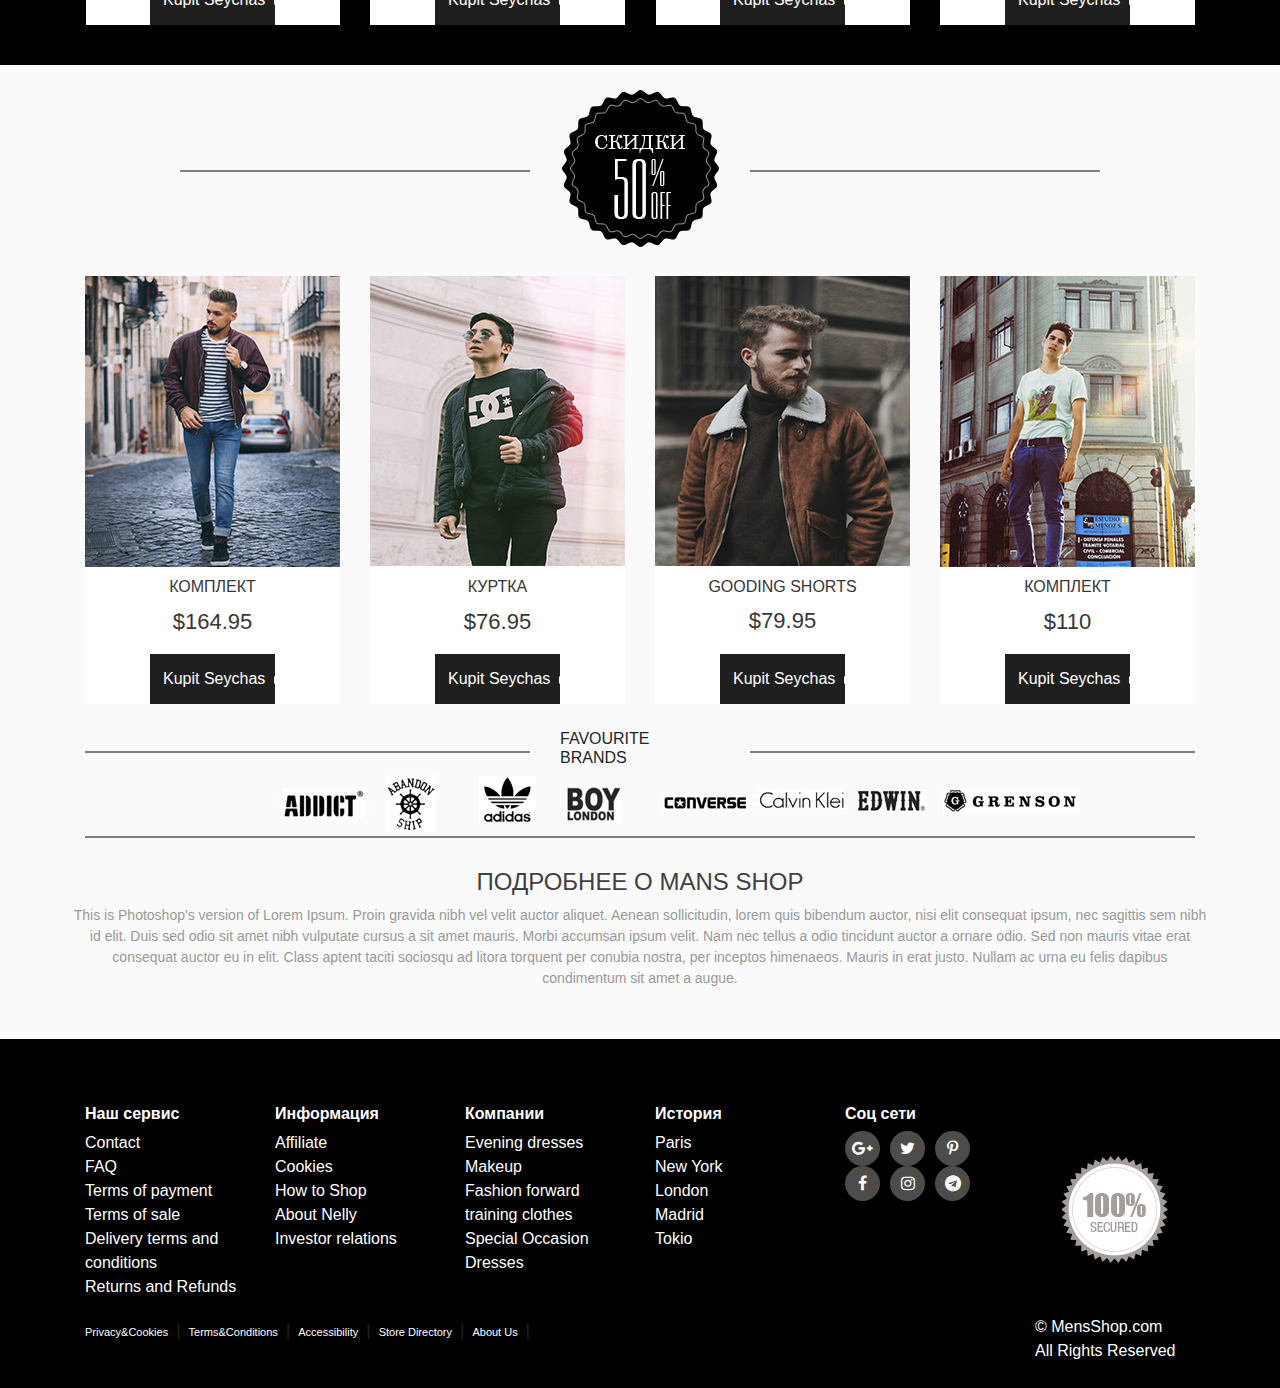
==== commit 60a658fb: "Updated" ====
--- a/index.html
+++ b/index.html
@@ -230,11 +230,11 @@
     </section>
     <div class="section2">
       <div class="container">
-        <div class="row justify-content-between align-items-center">
-          <div class="col-md-2">
+        <div class="row justify-content-between align-items-center ">
+          <div class="col-sm-2 ">
             <input type="email" placeholder="Ваш email">
           </div>
-          <div class="col-lg-3 d-flex justify-content-center align-items-center">
+          <div class="col-sm-3 d-flex justify-content-center align-items-center">
             <p>Наши соц сети</p>
             <a href="#!"><i class="fa fa-facebook" aria-hidden="true"></i></a>
             <a href="https://t.me/urolov_tuit"><i class="fa fa-telegram" aria-hidden="true"></i></a>
@@ -272,24 +272,598 @@
       </div>
     </div>
     <div class="section4">
-      <ul class="nav nav-tabs" id="myTab" role="tablist">
-        <li class="nav-item" role="presentation">
-          <a class="nav-link active" id="home-tab" data-toggle="tab" href="#home" role="tab" aria-controls="home" aria-selected="true">Home</a>
-        </li>
-        <li class="nav-item" role="presentation">
-          <a class="nav-link" id="profile-tab" data-toggle="tab" href="#profile" role="tab" aria-controls="profile" aria-selected="false">Profile</a>
-        </li>
-        <li class="nav-item" role="presentation">
-          <a class="nav-link" id="contact-tab" data-toggle="tab" href="#contact" role="tab" aria-controls="contact" aria-selected="false">Contact</a>
-        </li>
-      </ul>
+
+
+      <div class="container">
+        <div class="row">
+          <ul class="nav nav-tabs" id="myTab" role="tablist">
+            <li class="nav-item" role="presentation">
+              <a class="nav-link active" id="home-tab" data-toggle="tab" href="#home" role="tab" aria-controls="home"
+                aria-selected="true">Что жарко?</a>
+            </li>
+            <li class="nav-item" role="presentation">
+              <a class="nav-link" id="profile-tab" data-toggle="tab" href="#profile" role="tab" aria-controls="profile"
+                aria-selected="false">Дизайнеры</a>
+            </li>
+            <li class="nav-item" role="presentation">
+              <a class="nav-link" id="contact-tab" data-toggle="tab" href="#contact" role="tab" aria-controls="contact"
+                aria-selected="false">коллекции</a>
+            </li>
+            <li class="nav-item" role="presentation">
+              <a class="nav-link" id="email-tab" data-toggle="tab" href="#email" role="tab" aria-controls="email"
+                aria-selected="false">скидки</a>
+            </li>
+          </ul>
+        </div>
+      </div>
+
       <div class="tab-content" id="myTabContent">
-        <div class="tab-pane fade show active" id="home" role="tabpanel" aria-labelledby="home-tab">...</div>
-        <div class="tab-pane fade" id="profile" role="tabpanel" aria-labelledby="profile-tab">...</div>
-        <div class="tab-pane fade" id="contact" role="tabpanel" aria-labelledby="contact-tab">...</div>
+        <div class="tab-pane fade  " id="profile" role="tabpanel" aria-labelledby="profile-tab">
+          <div class="container">
+            <div class="row">
+              <div class="col-lg-3 col-sm-6 d-flex justify-content-center">
+                <div class="rubbox d-flex flex-column justify-content-between align-items-center">
+                  <div class="rectangle">
+                    <p>50%</p>
+                  </div>
+                  <div class="triangle">
+                    <p>SALE</p>
+                  </div>
+                  <img src="./images/senior.jpg" alt="">
+                  <h4>рубашка белая</h4>
+                  <p>$30.00</p>
+                  <div class="btn-group dropright">
+                    <button type="button" class="btn dropdown-toggle" data-toggle="dropdown" aria-haspopup="true"
+                      aria-expanded="false">
+                      Kupit Seychas
+                    </button>
+                    <div class="dropdown-menu">
+                      Kupit Seychas
+                    </div>
+                  </div>
+                </div>
+              </div>
+              <div class="col-lg-3 col-sm-6 d-flex justify-content-center">
+                <div class="rubbox d-flex flex-column justify-content-between align-items-center">
+                  <div class="rectangle">
+                    <p>40%</p>
+                  </div>
+                  <div class="triangle">
+                    <p>SALE</p>
+                  </div>
+                  <img src="./images/rubashka2.jpg" alt="">
+                  <h4>ПИДЖАК</h4>
+                  <p>$45.00</p>
+                  <div class="btn-group dropright">
+                    <button type="button" class="btn dropdown-toggle" data-toggle="dropdown" aria-haspopup="true"
+                      aria-expanded="false">
+                      Kupit Seychas
+                    </button>
+                    <div class="dropdown-menu">
+                      Kupit Seychas
+                    </div>
+                  </div>
+                </div>
+              </div>
+              <div class="col-lg-3 col-sm-6 d-flex justify-content-center">
+                <div class="rubbox d-flex flex-column justify-content-between align-items-center">
+                  <div class="rectangle">
+                    <p>35%</p>
+                  </div>
+                  <div class="triangle">
+                    <p>SALE</p>
+                  </div>
+                  <img src="./images/rubashka1.jpg" alt="">
+                  <h4>плащ</h4>
+                  <p>$30.00</p>
+                  <div class="btn-group dropright">
+                    <button type="button" class="btn dropdown-toggle" data-toggle="dropdown" aria-haspopup="true"
+                      aria-expanded="false">
+                      Kupit Seychas
+                    </button>
+                    <div class="dropdown-menu">
+                      Kupit Seychas
+                    </div>
+                  </div>
+                </div>
+              </div>
+              <div class="col-lg-3 col-sm-6 d-flex justify-content-center">
+                <div class="rubbox d-flex flex-column justify-content-between align-items-center">
+                  <div class="rectangle">
+                    <p>30%</p>
+                  </div>
+                  <div class="triangle">
+                    <p>SALE</p>
+                  </div>
+                  <img src="./images/rubashka2.jpg" alt="">
+                  <h4>Брюки</h4>
+                  <p>$15.00</p>
+                  <div class="btn-group dropright">
+                    <button type="button" class="btn dropdown-toggle" data-toggle="dropdown" aria-haspopup="true"
+                      aria-expanded="false">
+                      Kupit Seychas
+                    </button>
+                    <div class="dropdown-menu">
+                      Kupit Seychas
+                    </div>
+                  </div>
+                </div>
+              </div>
+            </div>
+          </div>
+        </div>
+        <div class="tab-pane fade show active" id="home" role="tabpanel" aria-labelledby="home-tab">
+          <div class="container">
+            <div class="row">
+              <div class="col-lg-3 col-sm-6 d-flex justify-content-center">
+                <div class="rubbox d-flex flex-column justify-content-between align-items-center">
+                  <div class="rectangle">
+                    <p>40%</p>
+                  </div>
+                  <div class="triangle">
+                    <p>SALE</p>
+                  </div>
+                  <img src="./images/rubashka2.jpg" alt="">
+                  <h4>ПИДЖАК</h4>
+                  <p>$45.00</p>
+                  <div class="btn-group dropright">
+                    <button type="button" class="btn dropdown-toggle" data-toggle="dropdown" aria-haspopup="true"
+                      aria-expanded="false">
+                      Kupit Seychas
+                    </button>
+                    <div class="dropdown-menu">
+                      Kupit Seychas
+                    </div>
+                  </div>
+                </div>
+              </div>
+              <div class="col-lg-3 col-sm-6 d-flex justify-content-center">
+                <div class="rubbox d-flex flex-column justify-content-between align-items-center">
+                  <div class="rectangle">
+                    <p>50%</p>
+                  </div>
+                  <div class="triangle">
+                    <p>SALE</p>
+                  </div>
+                  <img src="./images/senior.jpg" alt="">
+                  <h4>рубашка белая</h4>
+                  <p>$30.00</p>
+                  <div class="btn-group dropright">
+                    <button type="button" class="btn dropdown-toggle" data-toggle="dropdown" aria-haspopup="true"
+                      aria-expanded="false">
+                      Kupit Seychas
+                    </button>
+                    <div class="dropdown-menu">
+                      Kupit Seychas
+                    </div>
+                  </div>
+                </div>
+              </div>
+              <div class="col-lg-3 col-sm-6 d-flex justify-content-center">
+                <div class="rubbox d-flex flex-column justify-content-between align-items-center">
+                  <div class="rectangle">
+                    <p>30%</p>
+                  </div>
+                  <div class="triangle">
+                    <p>SALE</p>
+                  </div>
+                  <img src="./images/rubashka2.jpg" alt="">
+                  <h4>Брюки</h4>
+                  <p>$15.00</p>
+                  <div class="btn-group dropright">
+                    <button type="button" class="btn dropdown-toggle" data-toggle="dropdown" aria-haspopup="true"
+                      aria-expanded="false">
+                      Kupit Seychas
+                    </button>
+                    <div class="dropdown-menu">
+                      Kupit Seychas
+                    </div>
+                  </div>
+                </div>
+              </div>
+              <div class="col-lg-3 col-sm-6 d-flex justify-content-center">
+                <div class="rubbox d-flex flex-column justify-content-between align-items-center">
+                  <div class="rectangle">
+                    <p>35%</p>
+                  </div>
+                  <div class="triangle">
+                    <p>SALE</p>
+                  </div>
+                  <img src="./images/rubashka1.jpg" alt="">
+                  <h4>плащ</h4>
+                  <p>$30.00</p>
+                  <div class="btn-group dropright">
+                    <button type="button" class="btn dropdown-toggle" data-toggle="dropdown" aria-haspopup="true"
+                      aria-expanded="false">
+                      Kupit Seychas
+                    </button>
+                    <div class="dropdown-menu">
+                      Kupit Seychas
+                    </div>
+                  </div>
+                </div>
+              </div>
+            </div>
+          </div>
+        </div>
+        <div class="tab-pane fade  " id="contact" role="tabpanel" aria-labelledby="contact-tab">
+          <div class="container">
+            <div class="row">
+              <div class="col-lg-3 col-sm-6 d-flex justify-content-center">
+                <div class="rubbox d-flex flex-column justify-content-between align-items-center">
+                  <div class="rectangle">
+                    <p>50%</p>
+                  </div>
+                  <div class="triangle">
+                    <p>SALE</p>
+                  </div>
+                  <img src="./images/senior.jpg" alt="">
+                  <h4>рубашка белая</h4>
+                  <p>$30.00</p>
+                  <div class="btn-group dropright">
+                    <button type="button" class="btn dropdown-toggle" data-toggle="dropdown" aria-haspopup="true"
+                      aria-expanded="false">
+                      Kupit Seychas
+                    </button>
+                    <div class="dropdown-menu">
+                      Kupit Seychas
+                    </div>
+                  </div>
+                </div>
+              </div>
+              <div class="col-lg-3 col-sm-6 d-flex justify-content-center">
+                <div class="rubbox d-flex flex-column justify-content-between align-items-center">
+                  <div class="rectangle">
+                    <p>40%</p>
+                  </div>
+                  <div class="triangle">
+                    <p>SALE</p>
+                  </div>
+                  <img src="./images/rubashka2.jpg" alt="">
+                  <h4>ПИДЖАК</h4>
+                  <p>$45.00</p>
+                  <div class="btn-group dropright">
+                    <button type="button" class="btn dropdown-toggle" data-toggle="dropdown" aria-haspopup="true"
+                      aria-expanded="false">
+                      Kupit Seychas
+                    </button>
+                    <div class="dropdown-menu">
+                      Kupit Seychas
+                    </div>
+                  </div>
+                </div>
+              </div>
+              <div class="col-lg-3 col-sm-6 d-flex justify-content-center">
+                <div class="rubbox d-flex flex-column justify-content-between align-items-center">
+                  <div class="rectangle">
+                    <p>35%</p>
+                  </div>
+                  <div class="triangle">
+                    <p>SALE</p>
+                  </div>
+                  <img src="./images/rubashka1.jpg" alt="">
+                  <h4>плащ</h4>
+                  <p>$30.00</p>
+                  <div class="btn-group dropright">
+                    <button type="button" class="btn dropdown-toggle" data-toggle="dropdown" aria-haspopup="true"
+                      aria-expanded="false">
+                      Kupit Seychas
+                    </button>
+                    <div class="dropdown-menu">
+                      Kupit Seychas
+                    </div>
+                  </div>
+                </div>
+              </div>
+              <div class="col-lg-3 col-sm-6 d-flex justify-content-center">
+                <div class="rubbox d-flex flex-column justify-content-between align-items-center">
+                  <div class="rectangle">
+                    <p>30%</p>
+                  </div>
+                  <div class="triangle">
+                    <p>SALE</p>
+                  </div>
+                  <img src="./images/rubashka2.jpg" alt="">
+                  <h4>Брюки</h4>
+                  <p>$15.00</p>
+                  <div class="btn-group dropright">
+                    <button type="button" class="btn dropdown-toggle" data-toggle="dropdown" aria-haspopup="true"
+                      aria-expanded="false">
+                      Kupit Seychas
+                    </button>
+                    <div class="dropdown-menu">
+                      Kupit Seychas
+                    </div>
+                  </div>
+                </div>
+              </div>
+            </div>
+          </div>
+        </div>
+        <div class="tab-pane fade  " id="email" role="tabpanel" aria-labelledby="email-tab">
+          <div class="container">
+            <div class="row">
+              <div class="col-lg-3 col-sm-6 d-flex justify-content-center">
+                <div class="rubbox d-flex flex-column justify-content-between align-items-center">
+                  <div class="rectangle">
+                    <p>50%</p>
+                  </div>
+                  <div class="triangle">
+                    <p>SALE</p>
+                  </div>
+                  <img src="./images/senior.jpg" alt="">
+                  <h4>рубашка белая</h4>
+                  <p>$30.00</p>
+                  <div class="btn-group dropright">
+                    <button type="button" class="btn dropdown-toggle" data-toggle="dropdown" aria-haspopup="true"
+                      aria-expanded="false">
+                      Kupit Seychas
+                    </button>
+                    <div class="dropdown-menu">
+                      Kupit Seychas
+                    </div>
+                  </div>
+                </div>
+              </div>
+              <div class="col-lg-3 col-sm-6 d-flex justify-content-center">
+                <div class="rubbox d-flex flex-column justify-content-between align-items-center">
+                  <div class="rectangle">
+                    <p>40%</p>
+                  </div>
+                  <div class="triangle">
+                    <p>SALE</p>
+                  </div>
+                  <img src="./images/rubashka2.jpg" alt="">
+                  <h4>ПИДЖАК</h4>
+                  <p>$45.00</p>
+                  <div class="btn-group dropright">
+                    <button type="button" class="btn dropdown-toggle" data-toggle="dropdown" aria-haspopup="true"
+                      aria-expanded="false">
+                      Kupit Seychas
+                    </button>
+                    <div class="dropdown-menu">
+                      Kupit Seychas
+                    </div>
+                  </div>
+                </div>
+              </div>
+              <div class="col-lg-3 col-sm-6 d-flex justify-content-center">
+                <div class="rubbox d-flex flex-column justify-content-between align-items-center">
+                  <div class="rectangle">
+                    <p>35%</p>
+                  </div>
+                  <div class="triangle">
+                    <p>SALE</p>
+                  </div>
+                  <img src="./images/rubashka1.jpg" alt="">
+                  <h4>плащ</h4>
+                  <p>$30.00</p>
+                  <div class="btn-group dropright">
+                    <button type="button" class="btn dropdown-toggle" data-toggle="dropdown" aria-haspopup="true"
+                      aria-expanded="false">
+                      Kupit Seychas
+                    </button>
+                    <div class="dropdown-menu">
+                      Kupit Seychas
+                    </div>
+                  </div>
+                </div>
+              </div>
+              <div class="col-lg-3 col-sm-6 d-flex justify-content-center">
+                <div class="rubbox d-flex flex-column justify-content-between align-items-center">
+                  <div class="rectangle">
+                    <p>30%</p>
+                  </div>
+                  <div class="triangle">
+                    <p>SALE</p>
+                  </div>
+                  <img src="./images/rubashka2.jpg" alt="">
+                  <h4>Брюки</h4>
+                  <p>$15.00</p>
+                  <div class="btn-group dropright">
+                    <button type="button" class="btn dropdown-toggle" data-toggle="dropdown" aria-haspopup="true"
+                      aria-expanded="false">
+                      Kupit Seychas
+                    </button>
+                    <div class="dropdown-menu">
+                      Kupit Seychas
+                    </div>
+                  </div>
+                </div>
+              </div>
+            </div>
+          </div>
+        </div>
+      </div>
+
+    </div>
+    <div class="section5">
+      <div class="container">
+        <div class="row d-flex justify-content-center align-items-center">
+          <div class="col-lg-4">
+            <div class="hr"></div>
+          </div>
+          <div class="col-lg-2 d-flex justify-content-center">
+            <a href="#!"><img src="./images/50foiz.jpg" alt=""></a>
+          </div>
+          <div class="col-lg-4">
+            <div class="hr"></div>
+          </div>
+        </div>
+        <div class="row">
+          <div class="col-lg-3 col-sm-6 d-flex justify-content-center">
+            <div class="rubbox d-flex flex-column justify-content-between align-items-center">
+              <img src="./images/chegirma1.jpg" alt="">
+              <h4>Комплект</h4>
+              <p>$164.95</p>
+              <div class="btn-group dropright">
+                <button type="button" class="btn dropdown-toggle" data-toggle="dropdown" aria-haspopup="true"
+                  aria-expanded="false">
+                  Kupit Seychas
+                </button>
+                <div class="dropdown-menu">
+                  Kupit Seychas
+                </div>
+              </div>
+            </div>
+          </div>
+          <div class="col-lg-3 col-sm-6 d-flex justify-content-center">
+            <div class="rubbox d-flex flex-column justify-content-between align-items-center">
+              <img src="./images/chegirma2.jpg" alt="">
+              <h4>куртка</h4>
+              <p>$76.95</p>
+              <div class="btn-group dropright">
+                <button type="button" class="btn dropdown-toggle" data-toggle="dropdown" aria-haspopup="true"
+                  aria-expanded="false">
+                  Kupit Seychas
+                </button>
+                <div class="dropdown-menu">
+                  Kupit Seychas
+                </div>
+              </div>
+            </div>
+          </div>
+          <div class="col-lg-3 col-sm-6 d-flex justify-content-center">
+            <div class="rubbox d-flex flex-column justify-content-between align-items-center">
+              <img src="./images/chegirma3.jpg" alt="">
+              <h4>GOODING SHORTS</h4>
+              <p>$79.95</p>
+              <div class="btn-group dropright">
+                <button type="button" class="btn dropdown-toggle" data-toggle="dropdown" aria-haspopup="true"
+                  aria-expanded="false">
+                  Kupit Seychas
+                </button>
+                <div class="dropdown-menu">
+                  Kupit Seychas
+                </div>
+              </div>
+            </div>
+          </div>
+          <div class="col-lg-3 col-sm-6 d-flex justify-content-center">
+            <div class="rubbox d-flex flex-column justify-content-between align-items-center">
+              <img src="./images/chegirma4.jpg" alt="">
+              <h4>Комплект</h4>
+              <p>$110</p>
+              <div class="btn-group dropright">
+                <button type="button" class="btn dropdown-toggle" data-toggle="dropdown" aria-haspopup="true"
+                  aria-expanded="false">
+                  Kupit Seychas
+                </button>
+                <div class="dropdown-menu">
+                  Kupit Seychas
+                </div>
+              </div>
+            </div>
+          </div>
+        </div>
+        <div class="row d-flex justify-content-center align-items-center">
+          <div class="col-lg-5">
+            <div class="hr"></div>
+          </div>
+          <div class="col-lg-2 d-flex justify-content-center">
+            <h6>FAVOURITE BRANDS</h6>
+          </div>
+          <div class="col-lg-5">
+            <div class="hr"></div>
+          </div>
+        </div>
+        <div class="row d-flex justify-content-center align-items-center">
+          
+            <div class="col-lg-1 col-sm-3"><a href="#!"><img src="./images/addict.jpg" alt=""></a></div>
+            <div class="col-lg-1 col-sm-3"><a href="#!"><img src="./images/abandon.jpg" alt=""></a></div>
+            <div class="col-lg-1 col-sm-3"><a href="#!"><img src="./images/adidas.jpg" alt=""></a></div>
+            <div class="col-lg-1 col-sm-3"><a href="#!"><img src="./images/boy.jpg" alt=""></a></div>
+            <div class="col-lg-1 col-sm-3"><a href="#!"><img src="./images/converse.jpg" alt=""></a></div>
+            <div class="col-lg-1 col-sm-3"><a href="#!"><img src="./images/callKelvin.jpg" alt=""></a></div>
+            <div class="col-lg-1 col-sm-3"><a href="#!"><img src="./images/edwin.jpg" alt=""></a></div>
+            <div class="col-lg-1 col-sm-3"><a href="#!"><img src="./images/grenson.jpg" alt=""></a></div>
+            <div class="col-lg-12"><div class="hr"></div></div>
+        </div>
+        <div class="row d-flex flex-column justify-content-between align-items-center">
+          <h1> ПОДРОБНЕЕ О MANS SHOP</h1>
+          <span>This is Photoshop's version  of Lorem Ipsum. Proin gravida nibh vel velit auctor aliquet. Aenean sollicitudin, lorem quis bibendum auctor, nisi elit consequat ipsum, nec sagittis sem nibh id elit. Duis sed odio sit amet nibh vulputate cursus a sit amet mauris. Morbi accumsan ipsum velit. Nam nec tellus a odio tincidunt auctor a ornare odio. Sed non  mauris vitae erat consequat auctor eu in elit. Class aptent taciti sociosqu ad litora torquent per conubia nostra, per inceptos himenaeos. Mauris in erat justo. Nullam ac urna eu felis dapibus condimentum sit amet a augue. </span>
+        </div>
       </div>
     </div>
+    
   </main>
+
+  <footer>
+    <div class="container">
+      <div class="row">
+        <div class="col-lg-2 col-sm-4 d-flex flex-column">
+          <h2>Наш сервис</h2>
+          <ul class="d-flex flex-column">
+            <li><a href="#!">Contact</a></li>
+            <li><a href="#!">FAQ</a></li>
+            <li><a href="#!">Terms of payment</a></li>
+            <li><a href="#!">Terms of sale</a></li>
+            <li><a href="#!">Delivery terms and conditions</a></li>
+            <li><a href="#!">Returns and Refunds</a></li>
+          </ul>
+        </div>
+        <div class="col-lg-2 col-sm-4 d-flex flex-column">
+          <h2>Информация</h2>
+          <ul class="d-flex flex-column">
+            <li><a href="#!">Affiliate</a></li>
+            <li><a href="#!">Cookies</a></li>
+            <li><a href="#!">How to Shop</a></li>
+            <li><a href="#!">About Nelly</a></li>
+            <li><a href="#!">Investor relations</a></li>
+          </ul>
+        </div>
+        <div class="col-lg-2 col-sm-4 d-flex flex-column">
+          <h2>Компании</h2>
+          <ul class="d-flex flex-column">
+            <li><a href="#!">Evening dresses</a></li>
+            <li><a href="#!">Makeup</a></li>
+            <li><a href="#!">Fashion forward</a></li>
+            <li><a href="#!">training clothes</a></li>
+            <li><a href="#!">Special Occasion Dresses</a></li>
+          </ul>
+        </div>
+        <div class="col-lg-2 col-sm-4 d-flex flex-column">
+          <h2>История</h2>
+          <ul class="d-flex flex-column">
+            <li><a href="#!">Paris</a></li>
+            <li><a href="#!">New York</a></li>
+            <li><a href="#!">London</a></li>
+            <li><a href="#!">Madrid</a></li>
+            <li><a href="#!">Tokio</a></li>
+          </ul>
+        </div>
+        <div class="col-lg-2 col-sm-4 d-flex flex-column">
+          <h2>Соц сети</h2>
+          <ul class="d-flex flex-wrap">
+            <li><a href="#!"><i class="fa fa-google-plus" aria-hidden="true"></i></a></li>
+            <li><a href="#!"><i class="fa fa-twitter" aria-hidden="true"></i></a></li>
+            <li><a href="#!"><i class="fa fa-pinterest-p" aria-hidden="true"></i></a></li>
+            <li><a href="#!"><i class="fa fa-facebook" aria-hidden="true"></i></a></li>
+            <li><a href="#!"><i class="fa fa-instagram" aria-hidden="true"></i></a></li>
+            <li><a href="#!"><i class="fa fa-telegram" aria-hidden="true"></i></a></li>
+          </ul>
+        </div>
+        <div class="col-lg-2 col-sm-4 d-flex justify-content-center align-items-center">
+          <a href="#!"><img src="./images/100foiz.jpg" alt=""></a>
+        </div>
+      </div>
+      <div class="row d-flex justify-content-between align-items-center">
+        <div class="col-lg-5">
+          <ul class="d-flex justify-content-between">
+            <li><a class="end" href="#!">Privacy&Cookies</a></li>|
+            <li><a class="end" href="#!">Terms&Conditions</a></li>|
+            <li><a class="end" href="#!">Accessibility</a></li>|
+            <li><a class="end" href="#!">Store Directory</a></li>|
+            <li><a class="end" href="#!">About Us</a></li>|
+          </ul>
+        </div>
+        <div class="col-lg-2">
+          <p>© MensShop.com</p>
+          <p>All Rights Reserved</p>
+        </div>
+      </div>
+    </div>
+  </footer>
 
 
 
--- a/css/style.css
+++ b/css/style.css
@@ -172,6 +172,10 @@
     position:relative;
     overflow: hidden;
 }
+main .section3 .imgbox img{
+    width: 100%;
+   
+}
 main .section3 .imgbox button {
     width: 100%;
     height: 100%;
@@ -190,8 +194,190 @@
     transform:translate(0px,0px) rotate(0deg);
 }
 
-main .section4{
+
+main .section4 ul{
     margin: auto;
+    margin-left:100px;
+    margin-top: 50px;
+}
+main .section4 ul li a{
+    color: black;
+}
+
+main .section4 .tab-content{
+    margin: auto;
+    padding:40px 0px;
+    background: #000;
+}
+
+main .section4 .rubbox{
+    max-width: 255px;
+    background: white;
+    position: relative;
+    overflow: hidden;
+}
+
+main .section4 .rubbox h4{
+    font-size: 12px;
+    font-weight: 400;
+    color: #373737;
+    text-transform: uppercase;
+    margin-top: 10px;
+}
+main .section4 .rubbox p{
+    font-size: 22px;
+    font-weight: 400;
+    color: #373737;
+    text-transform: uppercase;
+}
+main .section4 .rubbox .btn-group .btn{
+    background: #1f1f1f;
+    width: 125px;
+    height: 50px;
+    background: #1f1f1f;
+    border-radius:0;
+    color:white;
+}
+
+main .section4 .rubbox .triangle{
+    position:absolute;
+    width:100px;
+    height:100px;
+    left:0px;
+    top:0;
+    transform: translate(-50%, -50%) rotate(45deg);
+    background:#4c4c4c;
+    display: flex;
+    justify-content: flex-end;
+    align-items: center;
+    opacity:0;
+    transition: 1s;
+}
+main .section4 .rubbox .triangle p{
+    transform: rotate(-45deg);
+    color: white;
+}
+
+main .section4 .rubbox .rectangle{
+    width: 71.5px;
+    height: 71.5px;
+    position: absolute;
+    top: 0;
+    left: 0;
+    background: white;
+    display: flex;
+    justify-content: flex-end;
+    align-items: flex-end;
+    opacity:0;
+    transition: 1s;
+}
+
+main .section4 .rubbox:hover  .rectangle{
+    opacity:1;
+}
+
+main .section4 .rubbox:hover  .triangle{
+    opacity:1;
+}
+
+main .section4 .rubbox .rectangle p{
+    margin:0;
+}
+main .section5{
+    padding-top:25px;
+    background: #fafafa;
+}
+main .section5 .hr{
+    height: 2px;
+    background: grey;
+}
+
+main .section5 .btn-group .btn{
+    background: #1f1f1f;
+    width: 125px;
+    height: 50px;
+    background: #1f1f1f;
+    border-radius:0;
+    color:white;
+}
+
+main .section5 .rubbox{
+    max-width: 255px;
+    background: white;
+    position: relative;
+    overflow: hidden;
+    margin: 25px 0px;
+}
+
+main .section5 .rubbox h4{
+    font-size: 16px;
+    font-weight: 500;
+    color: #373737;
+    text-transform: uppercase;
+    margin-top: 10px;
+}
+main .section5 .rubbox p{
+    font-size: 22px;
+    font-weight: 500;
+    color: #373737;
+    text-transform: uppercase;
+}
+
+main .section5 h1{
+    font-size: 24px;
+    font-weight: 400;
+    color:#414141;
+    margin-top:30px;
+    text-align: center;
+}
+
+main .section5 span{
+    font-size: 14px;
+    font-weight: 400;
+    color:#999999;
+    margin-bottom:50px;
+    text-align: center;
+}
+
+footer{
+    background: #000;
+    padding:65px 0px 25px 0px;
+}
+
+footer h2{
+    font-size: 16px;
+    font-weight: 700;
+    color:white;
+}
+
+footer ul li{
+    list-style:none;
+}
+
+footer ul li a{
+    color:white;
+    text-decoration: none;
+}
+
+footer ul li a .fa{
+    width: 35px;
+    height: 35px;
+    background: #4c4c4b;
+    border-radius: 50%;
+    display: flex;
+    align-items: center;
+    justify-content: center;
+    margin-right:10px;
+}
+footer .end{
+    font-size: 11px;
+    color: white;
+    font-weight: 400;
+}
+
+footer p{
+    margin:0;
+    color: white;
 }
 
 @media (max-width:991px){
@@ -245,7 +431,7 @@
 }
 @media (max-width:575px){
     main .carousel-caption{
-        max-width: 155px;
+        max-width: 105px;
     }
     main .carousel-caption .btn-group .btn{
         width: 40px;
@@ -258,7 +444,7 @@
     }
     main .carousel-caption h5{
         
-        font-size: 25px;
+        font-size: 15px;
         
     }
     main .carousel-caption p{
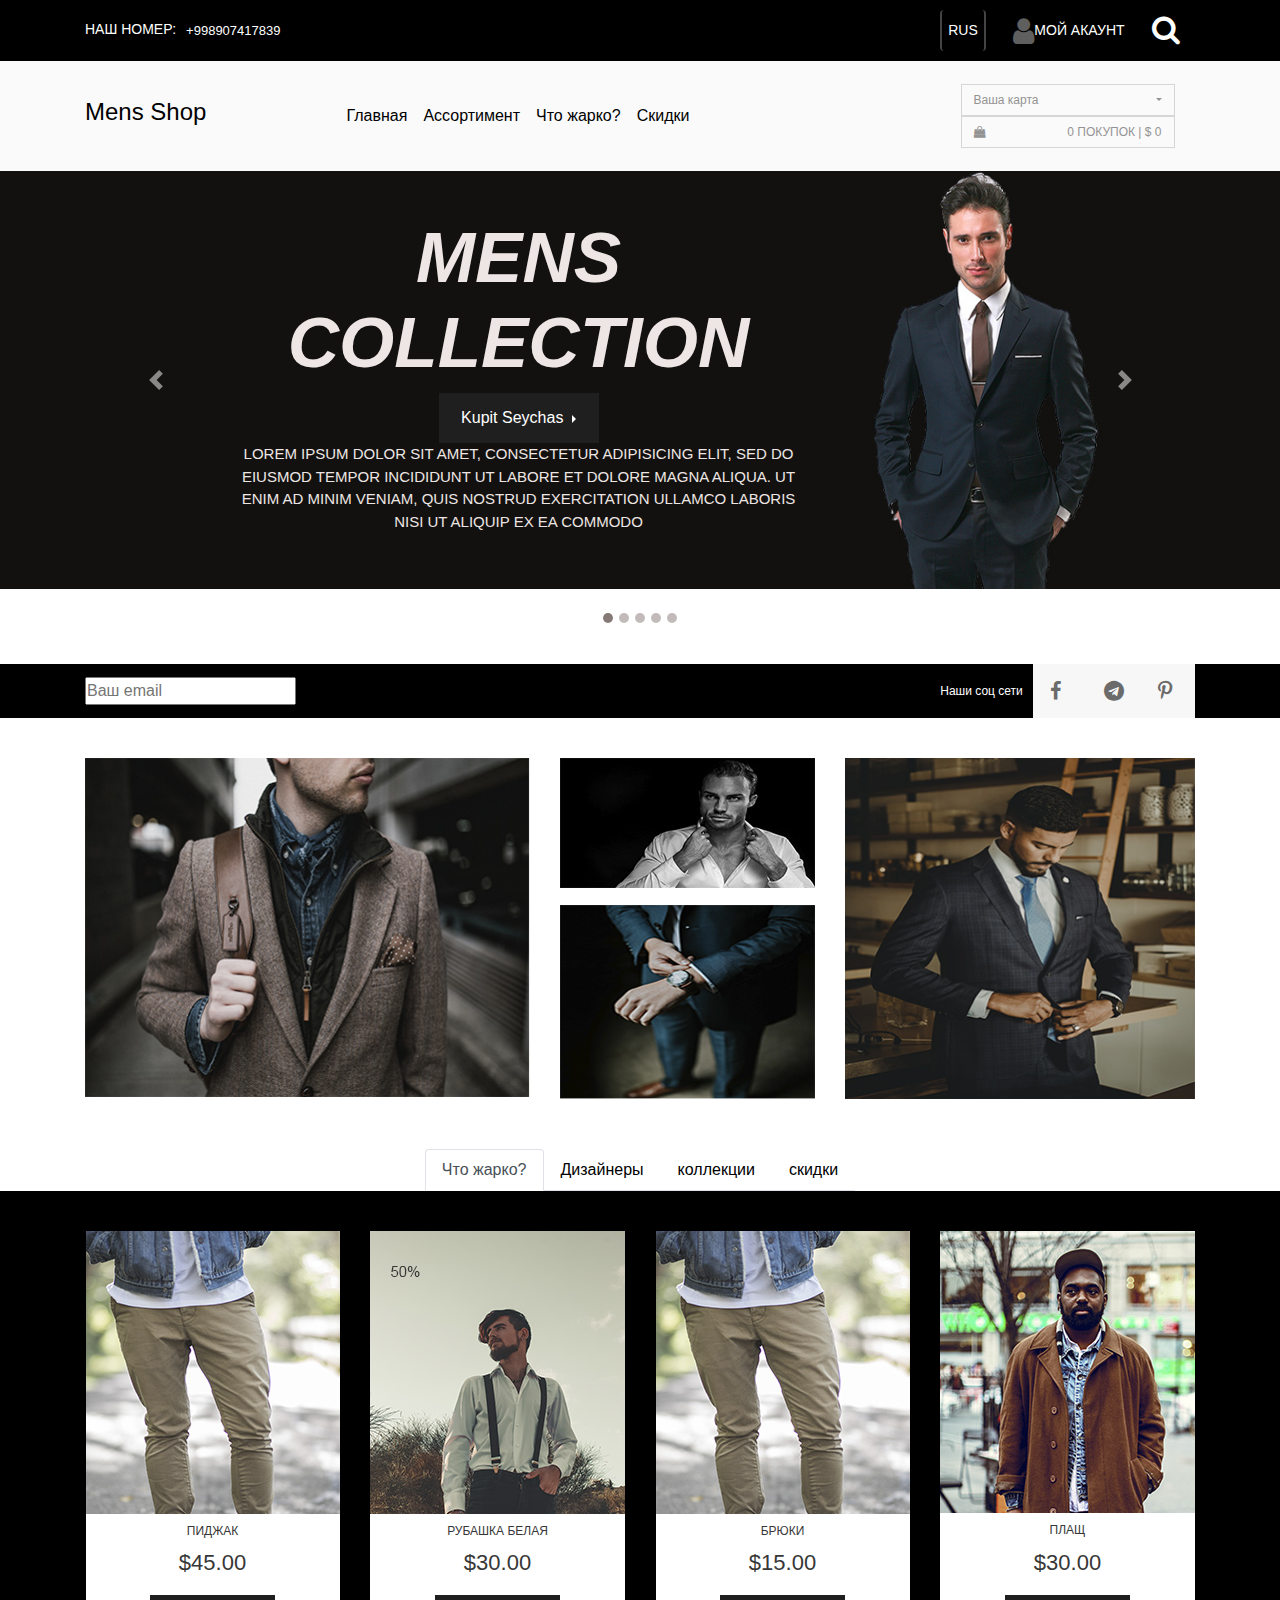
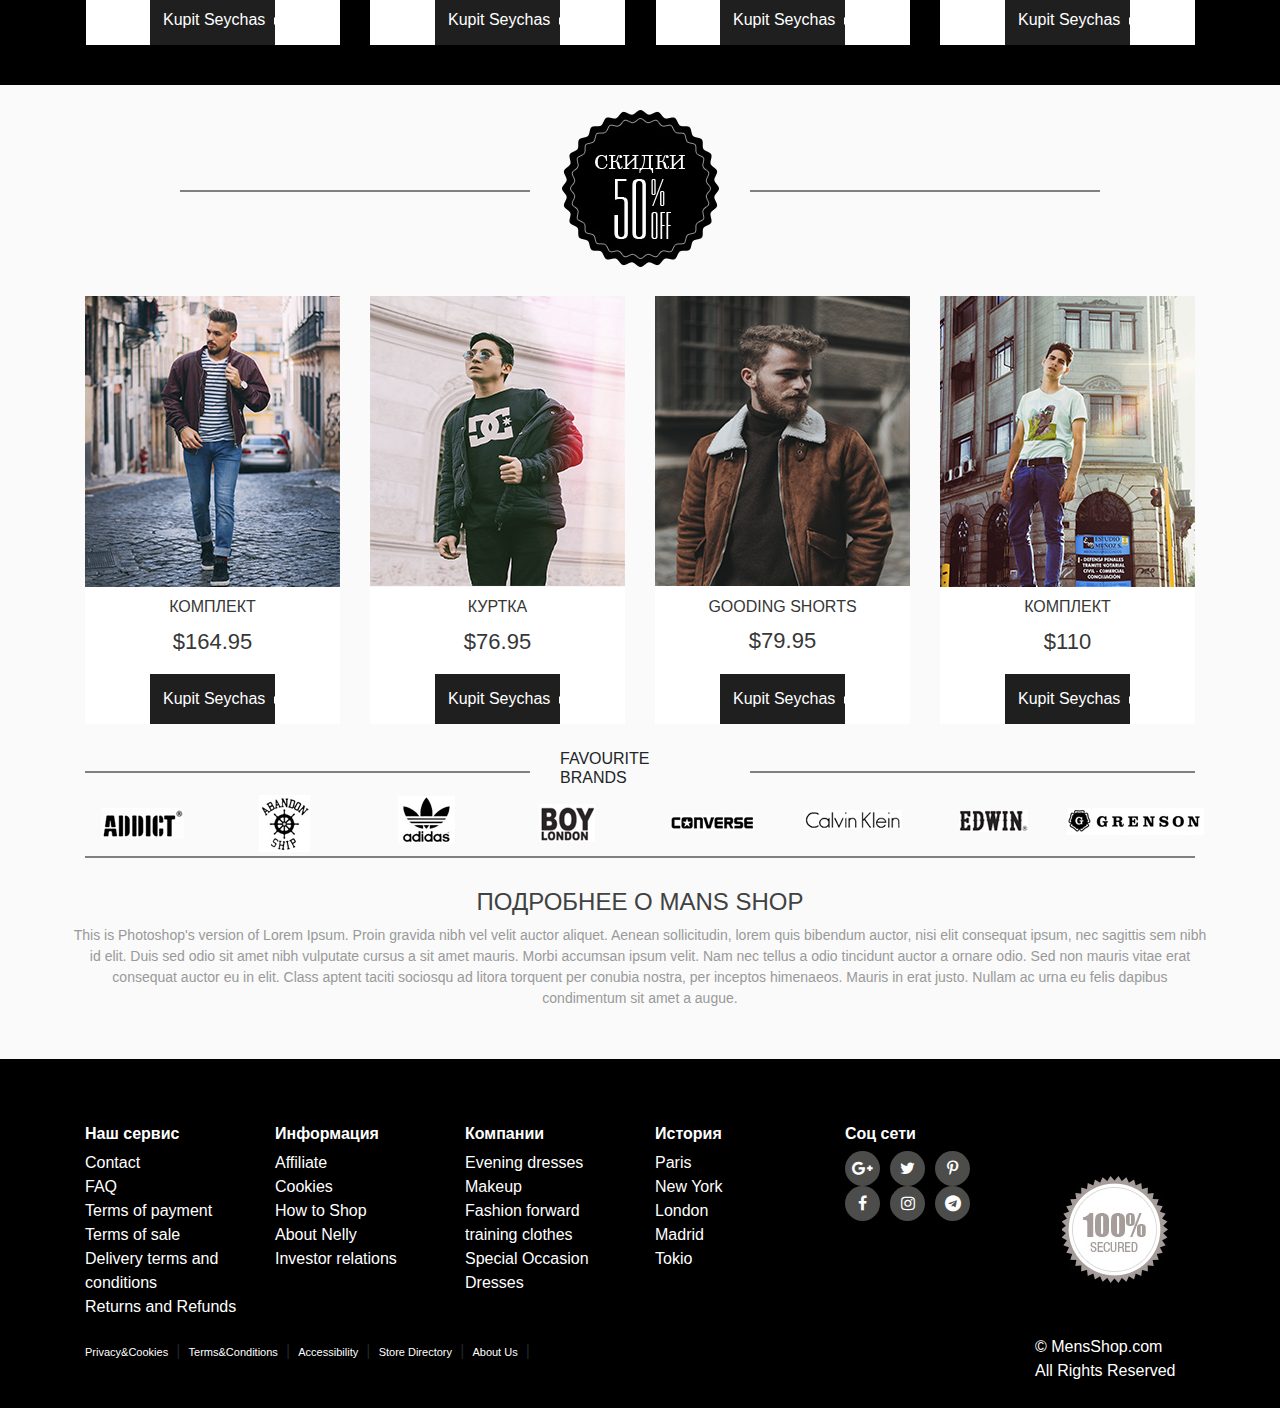
==== commit 0a9e2cb4: "Updated" ====
--- a/index.html
+++ b/index.html
@@ -19,11 +19,11 @@
     <div class="header_top">
       <div class="container">
         <div class="row d-flex justify-content-between align-items-center">
-          <div class="col-lg-4 d-flex">
+          <div class="col-md-4 col-sm-6 d-flex">
             <h1>наш номер:</h1>
             <span>+998907417839</span>
           </div>
-          <div class="col-lg-3 d-flex align-items-center justify-content-between">
+          <div class="col-md-3 col-sm-6 d-flex align-items-center justify-content-between">
             <div class="dropdown">
               <a class="btn" href="#" role="button" id="dropdownMenuLink" data-toggle="dropdown" aria-haspopup="true"
                 aria-expanded="false">
@@ -36,8 +36,9 @@
                 <a class="dropdown-item" href="#">Something else here</a>
               </div>
             </div>
-            <i class="fa fa-user" aria-hidden="true"></i>
-            <a href="#!">
+            
+            <a href="#!" class="d-flex">
+              <i class="fa fa-user" aria-hidden="true"></i>
               <p>мой акаунт</p>
             </a>
             <a class="search" href="#!"><i class="fa fa-search" aria-hidden="true"></i></a>
@@ -78,7 +79,7 @@
               </div>
             </nav>
           </div>
-          <div class="col-lg-3">
+          <div class="col-lg-3 ">
             <div class="dropdown">
               <a class="btn d-flex justify-content-between" href="#" role="button" id="dropdownMenuLink"
                 data-toggle="dropdown" aria-haspopup="true" aria-expanded="false">
@@ -276,7 +277,7 @@
 
       <div class="container">
         <div class="row">
-          <ul class="nav nav-tabs" id="myTab" role="tablist">
+          <ul class="nav nav-tabs " id="myTab" role="tablist">
             <li class="nav-item" role="presentation">
               <a class="nav-link active" id="home-tab" data-toggle="tab" href="#home" role="tab" aria-controls="home"
                 aria-selected="true">Что жарко?</a>
@@ -767,31 +768,46 @@
             <div class="hr"></div>
           </div>
         </div>
-        <div class="row d-flex justify-content-center align-items-center">
-          
-            <div class="col-lg-1 col-sm-3"><a href="#!"><img src="./images/addict.jpg" alt=""></a></div>
-            <div class="col-lg-1 col-sm-3"><a href="#!"><img src="./images/abandon.jpg" alt=""></a></div>
-            <div class="col-lg-1 col-sm-3"><a href="#!"><img src="./images/adidas.jpg" alt=""></a></div>
-            <div class="col-lg-1 col-sm-3"><a href="#!"><img src="./images/boy.jpg" alt=""></a></div>
-            <div class="col-lg-1 col-sm-3"><a href="#!"><img src="./images/converse.jpg" alt=""></a></div>
-            <div class="col-lg-1 col-sm-3"><a href="#!"><img src="./images/callKelvin.jpg" alt=""></a></div>
-            <div class="col-lg-1 col-sm-3"><a href="#!"><img src="./images/edwin.jpg" alt=""></a></div>
-            <div class="col-lg-1 col-sm-3"><a href="#!"><img src="./images/grenson.jpg" alt=""></a></div>
-            <div class="col-lg-12"><div class="hr"></div></div>
+        <div class="row d-flex justify-content-around align-items-center">
+
+          <div class="col-lg-1 col-sm-3 col-6 d-flex justify-content-center"><a href="#!"><img src="./images/addict.jpg"
+                alt=""></a></div>
+          <div class="col-lg-1 col-sm-3 col-6 d-flex justify-content-center"><a href="#!"><img
+                src="./images/abandon.jpg" alt=""></a></div>
+          <div class="col-lg-1 col-sm-3 col-6 d-flex justify-content-center"><a href="#!"><img src="./images/adidas.jpg"
+                alt=""></a></div>
+          <div class="col-lg-1 col-sm-3 col-6 d-flex justify-content-center"><a href="#!"><img src="./images/boy.jpg"
+                alt=""></a></div>
+          <div class="col-lg-1 col-sm-3 col-6 d-flex justify-content-center"><a href="#!"><img
+                src="./images/converse.jpg" alt=""></a></div>
+          <div class="col-lg-1 col-sm-3 col-6 d-flex justify-content-center"><a href="#!"><img
+                src="./images/callKelvin.jpg" alt=""></a></div>
+          <div class="col-lg-1 col-sm-3 col-6 d-flex justify-content-center"><a href="#!"><img src="./images/edwin.jpg"
+                alt=""></a></div>
+          <div class="col-lg-1 col-sm-3 d-flex justify-content-center "><a href="#!"><img src="./images/grenson.jpg"
+                alt=""></a></div>
+          <div class="col-lg-12">
+            <div class="hr"></div>
+          </div>
         </div>
         <div class="row d-flex flex-column justify-content-between align-items-center">
           <h1> ПОДРОБНЕЕ О MANS SHOP</h1>
-          <span>This is Photoshop's version  of Lorem Ipsum. Proin gravida nibh vel velit auctor aliquet. Aenean sollicitudin, lorem quis bibendum auctor, nisi elit consequat ipsum, nec sagittis sem nibh id elit. Duis sed odio sit amet nibh vulputate cursus a sit amet mauris. Morbi accumsan ipsum velit. Nam nec tellus a odio tincidunt auctor a ornare odio. Sed non  mauris vitae erat consequat auctor eu in elit. Class aptent taciti sociosqu ad litora torquent per conubia nostra, per inceptos himenaeos. Mauris in erat justo. Nullam ac urna eu felis dapibus condimentum sit amet a augue. </span>
+          <span>This is Photoshop's version of Lorem Ipsum. Proin gravida nibh vel velit auctor aliquet. Aenean
+            sollicitudin, lorem quis bibendum auctor, nisi elit consequat ipsum, nec sagittis sem nibh id elit. Duis sed
+            odio sit amet nibh vulputate cursus a sit amet mauris. Morbi accumsan ipsum velit. Nam nec tellus a odio
+            tincidunt auctor a ornare odio. Sed non mauris vitae erat consequat auctor eu in elit. Class aptent taciti
+            sociosqu ad litora torquent per conubia nostra, per inceptos himenaeos. Mauris in erat justo. Nullam ac urna
+            eu felis dapibus condimentum sit amet a augue. </span>
         </div>
       </div>
     </div>
-    
+
   </main>
 
   <footer>
     <div class="container">
       <div class="row">
-        <div class="col-lg-2 col-sm-4 d-flex flex-column">
+        <div class="col-lg-2 col-sm-4 col-6 d-flex flex-column">
           <h2>Наш сервис</h2>
           <ul class="d-flex flex-column">
             <li><a href="#!">Contact</a></li>
@@ -802,7 +818,7 @@
             <li><a href="#!">Returns and Refunds</a></li>
           </ul>
         </div>
-        <div class="col-lg-2 col-sm-4 d-flex flex-column">
+        <div class="col-lg-2 col-sm-4 col-6 d-flex flex-column">
           <h2>Информация</h2>
           <ul class="d-flex flex-column">
             <li><a href="#!">Affiliate</a></li>
@@ -812,7 +828,7 @@
             <li><a href="#!">Investor relations</a></li>
           </ul>
         </div>
-        <div class="col-lg-2 col-sm-4 d-flex flex-column">
+        <div class="col-lg-2 col-sm-4 col-6 d-flex flex-column">
           <h2>Компании</h2>
           <ul class="d-flex flex-column">
             <li><a href="#!">Evening dresses</a></li>
@@ -822,7 +838,7 @@
             <li><a href="#!">Special Occasion Dresses</a></li>
           </ul>
         </div>
-        <div class="col-lg-2 col-sm-4 d-flex flex-column">
+        <div class="col-lg-2 col-sm-4 col-6 d-flex flex-column">
           <h2>История</h2>
           <ul class="d-flex flex-column">
             <li><a href="#!">Paris</a></li>
@@ -832,7 +848,7 @@
             <li><a href="#!">Tokio</a></li>
           </ul>
         </div>
-        <div class="col-lg-2 col-sm-4 d-flex flex-column">
+        <div class="col-lg-2 col-sm-4 col-6 d-flex flex-column">
           <h2>Соц сети</h2>
           <ul class="d-flex flex-wrap">
             <li><a href="#!"><i class="fa fa-google-plus" aria-hidden="true"></i></a></li>
@@ -843,18 +859,23 @@
             <li><a href="#!"><i class="fa fa-telegram" aria-hidden="true"></i></a></li>
           </ul>
         </div>
-        <div class="col-lg-2 col-sm-4 d-flex justify-content-center align-items-center">
+        <div class="col-lg-2 col-sm-4 col-6 d-flex justify-content-center align-items-center">
           <a href="#!"><img src="./images/100foiz.jpg" alt=""></a>
         </div>
       </div>
       <div class="row d-flex justify-content-between align-items-center">
         <div class="col-lg-5">
-          <ul class="d-flex justify-content-between">
-            <li><a class="end" href="#!">Privacy&Cookies</a></li>|
-            <li><a class="end" href="#!">Terms&Conditions</a></li>|
-            <li><a class="end" href="#!">Accessibility</a></li>|
-            <li><a class="end" href="#!">Store Directory</a></li>|
-            <li><a class="end" href="#!">About Us</a></li>|
+          <ul class="d-flex flex-wrap justify-content-between">
+            <li><a class="end" href="#!">Privacy&Cookies</a></li>
+            <li>|</li>
+            <li><a class="end" href="#!">Terms&Conditions</a></li>
+            <li>|</li>
+            <li><a class="end" href="#!">Accessibility</a></li>
+            <li>|</li>
+            <li><a class="end" href="#!">Store Directory</a></li>
+            <li>|</li>
+            <li><a class="end" href="#!">About Us</a></li>
+            <li>|</li>
           </ul>
         </div>
         <div class="col-lg-2">
--- a/css/style.css
+++ b/css/style.css
@@ -6,6 +6,7 @@
 header .header_top{
     background: #000;
     min-height: 30px;
+    padding:10px 0px;
 }
 header .header_top h1{
     color: white;
@@ -64,6 +65,7 @@
 header .header_nav{
     background: #fafafa;
     min-height: 110px;
+    padding:20px 0px;
 }
 header .header_nav h1{
     font-size: 24px;
@@ -99,7 +101,7 @@
 }
 main .carousel-caption h5{
     color:#eee6e4;
-    font-size: 91px;
+    font-size: 71px;
     font-weight: 700;
     font-style: italic;
 }
@@ -197,7 +199,7 @@
 
 main .section4 ul{
     margin: auto;
-    margin-left:100px;
+    
     margin-top: 50px;
 }
 main .section4 ul li a{
@@ -445,6 +447,7 @@
     main .carousel-caption h5{
         
         font-size: 15px;
+        margin: 0;
         
     }
     main .carousel-caption p{
@@ -452,7 +455,36 @@
         font-size: 4px;
         font-weight: 400;
         text-transform: uppercase;
-    }
-}
-
-
+        margin: 0;
+    }
+}
+
+@media (max-width:360px){
+    main .carousel-caption{
+        max-width: 85px;
+    }
+    main .carousel-caption .btn-group .btn{
+        width: 27px;
+        height: 8px;
+        background: #1f1f1f;
+        border-radius:0;
+        color:white;
+        font-size: 2px;
+        padding:1px 2px;
+    }
+    main .carousel-caption h5{
+        
+        font-size: 10px;
+        margin: 0;
+        
+    }
+    main .carousel-caption p{
+        color:#eee6e4;
+        font-size: 2px;
+        font-weight: 400;
+        text-transform: uppercase;
+        margin: 0;
+    }
+}
+
+
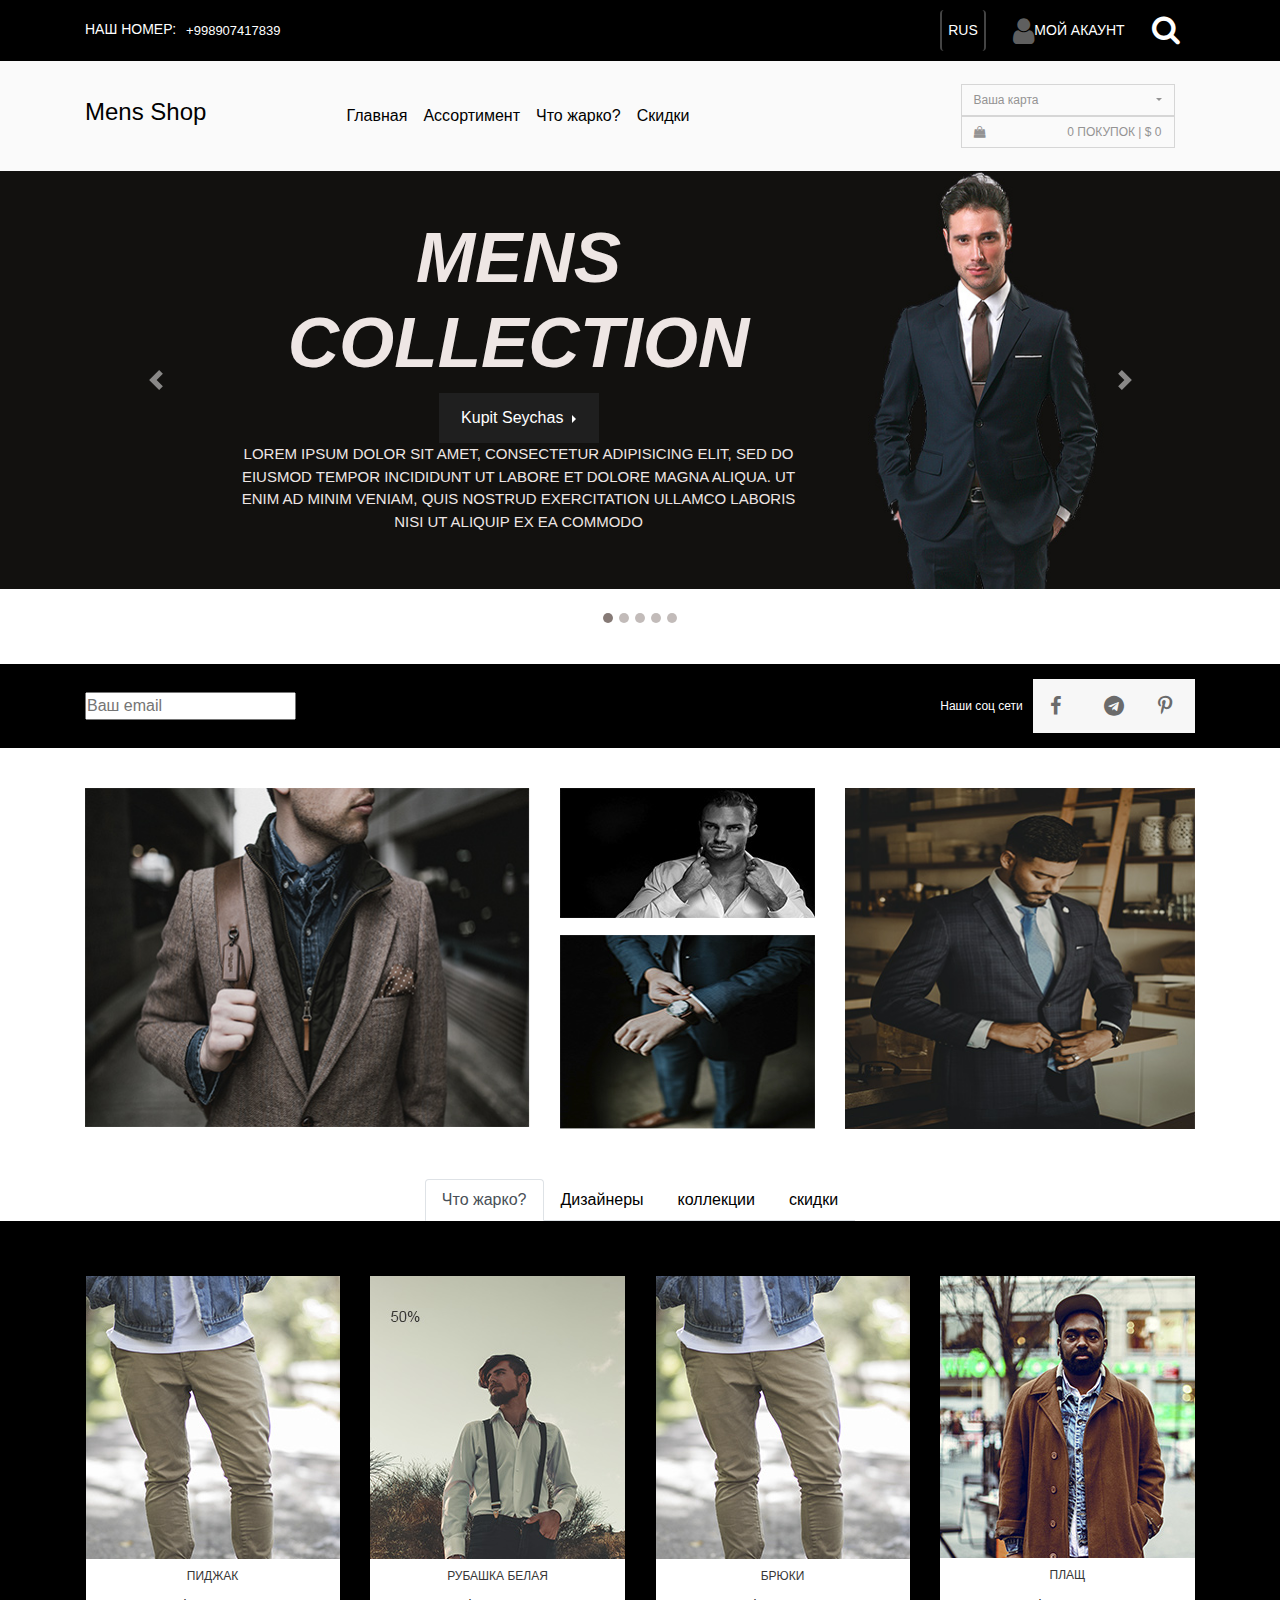
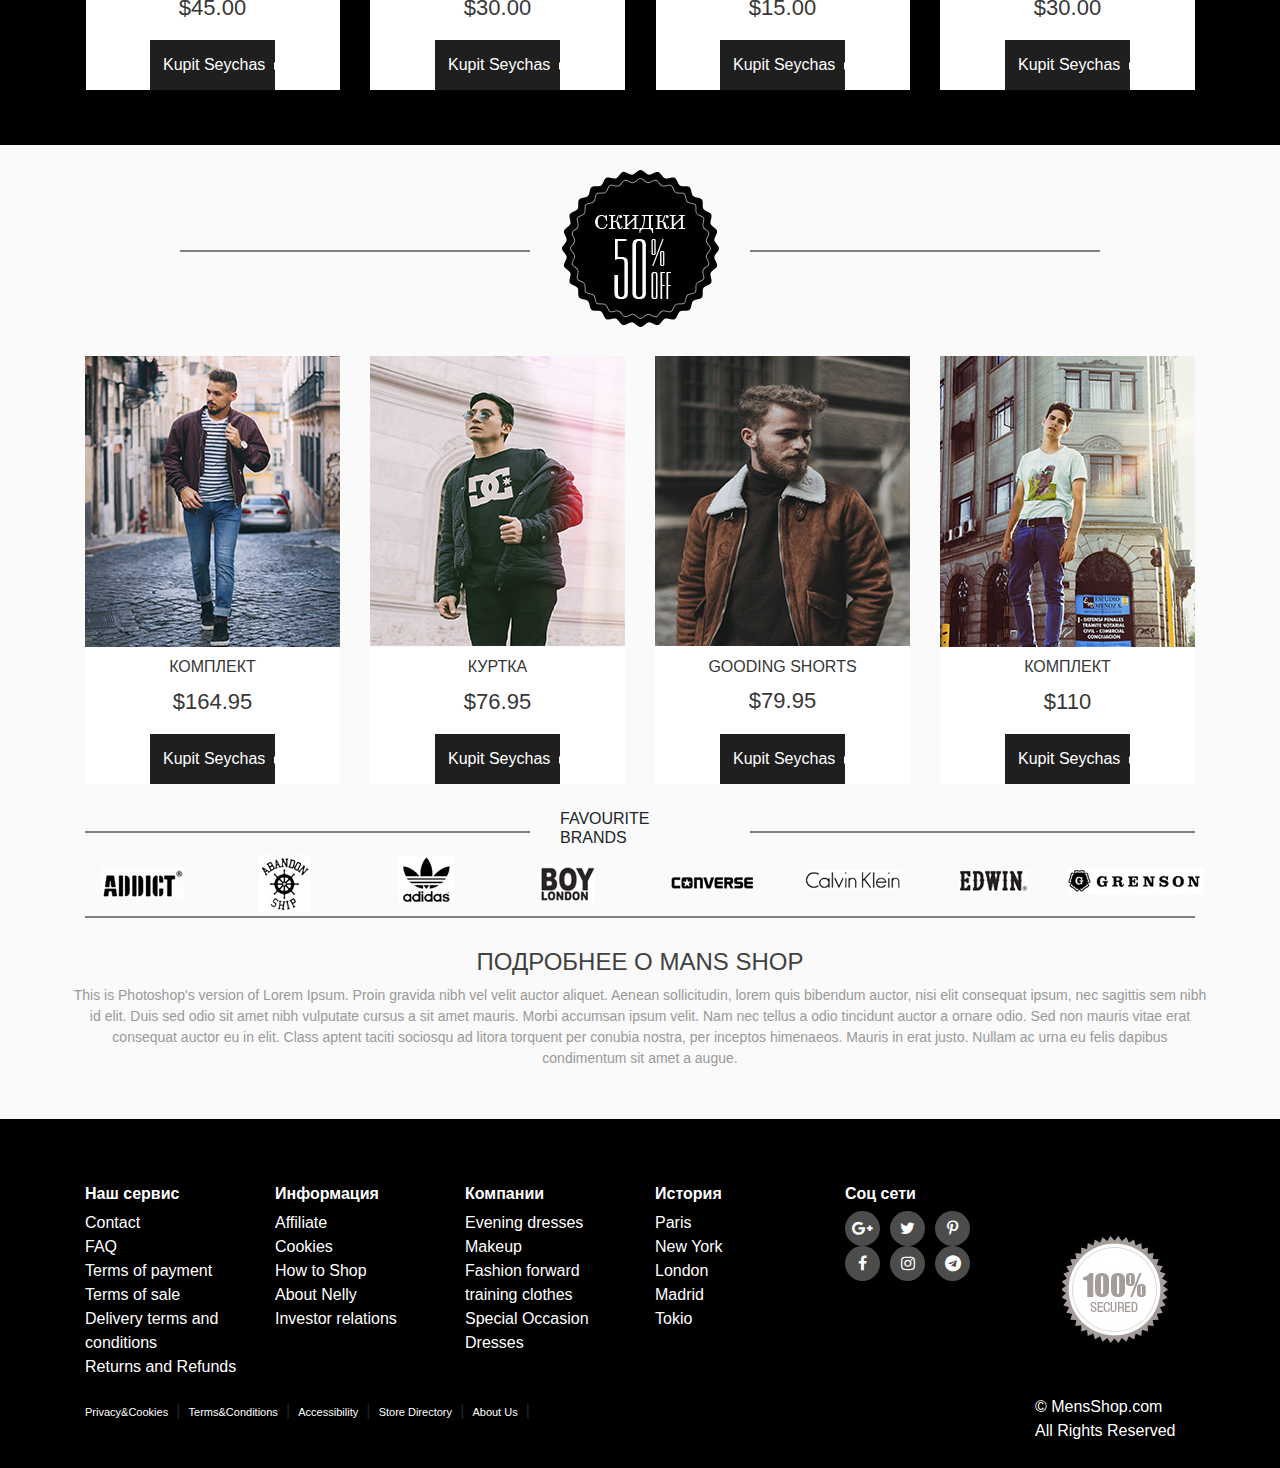
==== commit 3ee9f14d: "Updated" ====
--- a/index.html
+++ b/index.html
@@ -237,9 +237,9 @@
           </div>
           <div class="col-sm-3 d-flex justify-content-center align-items-center">
             <p>Наши соц сети</p>
-            <a href="#!"><i class="fa fa-facebook" aria-hidden="true"></i></a>
+            <a href="https://t.me/urolov_tuit"><i class="fa fa-facebook" aria-hidden="true"></i></a>
             <a href="https://t.me/urolov_tuit"><i class="fa fa-telegram" aria-hidden="true"></i></a>
-            <a href="#!"><i class="fa fa-pinterest-p" aria-hidden="true"></i></a>
+            <a href="https://t.me/urolov_tuit"><i class="fa fa-pinterest-p" aria-hidden="true"></i></a>
           </div>
         </div>
       </div>
--- a/css/style.css
+++ b/css/style.css
@@ -141,6 +141,7 @@
 main .section2{
     margin-top:75px;
     background: #000;
+    padding: 15px 0px;
 }
 
 main .section2 p{
@@ -217,6 +218,7 @@
     background: white;
     position: relative;
     overflow: hidden;
+    margin:15px 0px;
 }
 
 main .section4 .rubbox h4{
@@ -408,6 +410,17 @@
     }
 }
 @media (max-width:767px){
+    .carousel{
+        height: 400px;
+    }
+    .carousel-inner img{
+        height: 400px;
+    }
+    .carousel-item{
+        height: 400px;
+    }
+}
+@media (max-width:575px){
     main .carousel-caption{
         max-width: 255px;
     }
@@ -430,61 +443,15 @@
         font-weight: 400;
         text-transform: uppercase;
     }
-}
-@media (max-width:575px){
-    main .carousel-caption{
-        max-width: 105px;
-    }
-    main .carousel-caption .btn-group .btn{
-        width: 40px;
-        height: 12px;
-        background: #1f1f1f;
-        border-radius:0;
-        color:white;
-        font-size: 4px;
-        padding:1px 2px;
-    }
-    main .carousel-caption h5{
-        
-        font-size: 15px;
-        margin: 0;
-        
-    }
-    main .carousel-caption p{
-        color:#eee6e4;
-        font-size: 4px;
-        font-weight: 400;
-        text-transform: uppercase;
-        margin: 0;
-    }
-}
-
-@media (max-width:360px){
-    main .carousel-caption{
-        max-width: 85px;
-    }
-    main .carousel-caption .btn-group .btn{
-        width: 27px;
-        height: 8px;
-        background: #1f1f1f;
-        border-radius:0;
-        color:white;
-        font-size: 2px;
-        padding:1px 2px;
-    }
-    main .carousel-caption h5{
-        
-        font-size: 10px;
-        margin: 0;
-        
-    }
-    main .carousel-caption p{
-        color:#eee6e4;
-        font-size: 2px;
-        font-weight: 400;
-        text-transform: uppercase;
-        margin: 0;
-    }
-}
-
-
+    .carousel{
+        height: 200px;
+    }
+    .carousel-inner img{
+        height: 200px;
+    }
+    .carousel-item{
+        height: 200px;
+    }
+}
+
+
